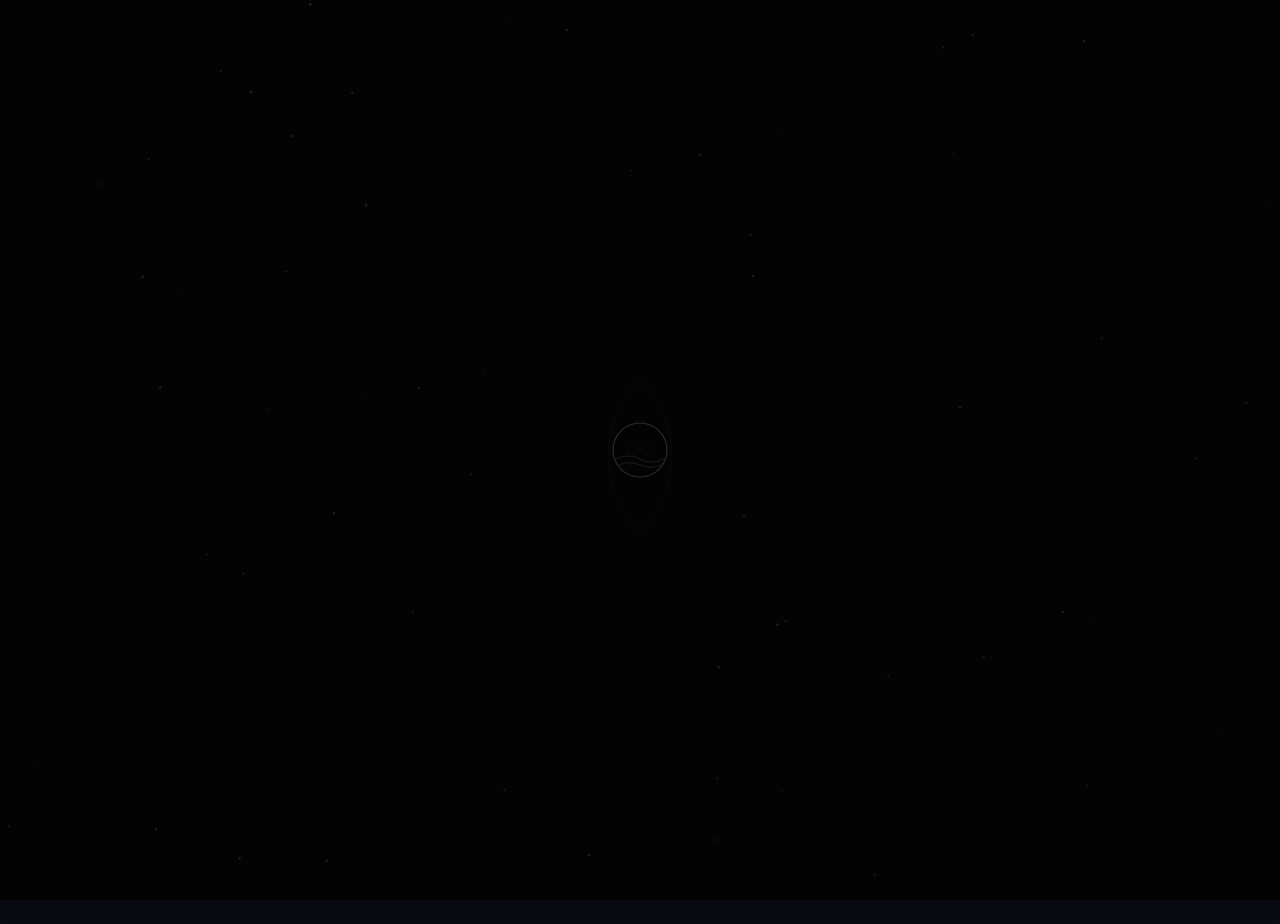
==== index.html @ b32dfd95 "Update index.html" ====
<!DOCTYPE html>
<html lang="es">
<head>
  <meta charset="UTF-8">
  <meta name="viewport" content="width=device-width, initial-scale=1.0">
  <title>Manolito Infinito — Motor Industrial Térmico-Cuántico</title>
  <link rel="stylesheet" href="styles.css">
  <style>
    :root {
      --paleta-dorado: #C5A059;
      --paleta-teal: #007A87;
      --paleta-granate: #7A0016;
      --paleta-fondo: #030303;
    }

    #intro-overlay {
      position: fixed; inset: 0; z-index: 1000;
      background: var(--paleta-fondo);
      transition: opacity 0.8s ease;
      display: flex; align-items: center; justify-content: center;
      overflow: hidden; /* Evita scrolls accidentales por elementos flotantes */
    }
    #intro-overlay.oculto { opacity: 0; pointer-events: none; }
    
    #aether-field, #waves-canvas { 
      position: absolute; top: 0; left: 0; 
      width: 100%; height: 100%; 
    }
    #aether-field { z-index: 1; }
    #waves-canvas { z-index: 15; pointer-events: none; }

    #intro-logo {
      position: absolute;
      width: 120px; height: 180px;
      left: 50%; top: 50%;
      transform: translate(-50%, -50%) rotate(0deg);
      z-index: 20;
      cursor: grab; user-select: none;
      filter: grayscale(1) brightness(0.25);
      transition: filter 0.8s ease;
    }
    #intro-logo:active { cursor: grabbing; }
    #intro-logo:hover { filter: grayscale(0) brightness(1.2); }
    #intro-logo svg {
      width: 100%; height: 100%; display: block;
    }

    #lens {
      position: absolute; pointer-events: none;
      width: 30px; height: 30px;
      border: 1px solid var(--paleta-dorado);
      border-radius: 50%;
      background: radial-gradient(circle, rgba(197,160,89,0.4) 0%, transparent 80%);
      box-shadow: 0 0 10px var(--paleta-dorado);
      z-index: 30; mix-blend-mode: screen; overflow: hidden;
      left: -50px; top: -50px; /* Fuera de la vista inicial */
      opacity: 0;
      transition: opacity 0.2s ease;
    }
    #lens::before {
      content: ''; position: absolute; inset: -50%; width: 200%; height: 200%;
      background-image:
        radial-gradient(rgba(255,255,255,0.6) 1px, transparent 0),
        radial-gradient(var(--paleta-dorado) 1px, transparent 0);
      background-size: 3px 3px, 6px 6px;
      animation: quantum-flicker 0.07s infinite steps(2);
      opacity: 0.9;
    }
    @keyframes quantum-flicker {
      0% { transform: translate(0,0); } 50% { transform: translate(-1px, 1px); } 100% { transform: translate(1px, -1px); }
    }

    .site-header {
      display: flex; align-items: center; justify-content: space-between;
      flex-wrap: wrap; padding: 15px 20px;
      border-bottom: 1px solid var(--paleta-dorado);
      margin-bottom: 20px; background: rgba(3,3,3,0.8);
    }
    .header-left { display: flex; align-items: center; gap: 12px; }
    #logo-header { width: 36px; height: auto; filter: grayscale(1) brightness(0.2); transition: filter 0.8s; }
    #logo-header:hover { filter: grayscale(0) brightness(1); }
    .site-title { font-family: var(--font-mono); font-size: 1.3rem; color: var(--paleta-dorado); letter-spacing: 0.5px; }
    .site-nav a { color: var(--paleta-dorado); text-decoration: none; margin-left: 20px; font-family: var(--font-mono); font-size: 0.85rem; }
    .site-nav a:hover { opacity: 0.7; }
    .modo-toggle {
      background: none; border: 1px solid var(--paleta-dorado); color: var(--paleta-dorado);
      padding: 5px 12px; font-family: var(--font-mono); font-size: 0.8rem; cursor: pointer; border-radius: 3px;
    }
    .modo-toggle:hover { background: var(--paleta-dorado); color: #000; }
    .seccion { display: none; }
    .seccion.activa { display: block; }
    .modo-ciudadano .texto-cientifico { display: none; }
    .modo-cientifico .texto-ciudadano { display: none; }
    .info-toggle {
      color: var(--paleta-dorado); text-decoration: underline; cursor: pointer;
      background: none; border: none; font-size: 0.95rem; margin-top: 15px; display: inline-block;
    }
  </style>
</head>
<body class="modo-ciudadano">

<!-- INTRO -->
<div id="intro-overlay">
  <canvas id="aether-field"></canvas>
  <canvas id="waves-canvas"></canvas>
  <div id="lens"></div>
  <div id="intro-logo" title="Arrastra, gira con la rueda, doble clic para entrar">
    <svg viewBox="0 0 200 300">
      <circle cx="100" cy="150" r="45" stroke="var(--paleta-dorado)" stroke-width="2" fill="none" />
      <path d="M 60,165 Q 80,155 100,165 T 140,165 M 65,175 Q 82.5,167 100,175 T 135,175" fill="none" stroke="var(--paleta-teal)" stroke-width="2"/>
      <path d="M 100,150 C 75,125 75,175 100,150 C 125,125 125,175 100,150 Z" fill="none" stroke="var(--paleta-granate)" stroke-width="2"/>
      <path d="M 100,30 C 30,110 30,210 100,290 C 170,210 170,110 100,30 Z" fill="none" stroke="var(--paleta-granate)" stroke-width="2"/>
    </svg>
  </div>
</div>

<!-- CONTENIDO PRINCIPAL -->
<div class="blueprint-frame" style="padding-bottom: 40px;">
  <span class="corner-mark tl"></span>
  <span class="corner-mark tr"></span>
  <span class="corner-mark bl"></span>
  <span class="corner-mark br"></span>

  <header class="site-header">
    <div class="header-left">
      <div id="logo-header"><svg viewBox="0 0 200 300"><circle cx="100" cy="150" r="45" stroke="var(--paleta-dorado)" stroke-width="2" fill="none"/><path d="M 60,165 Q 80,155 100,165 T 140,165 M 65,175 Q 82.5,167 100,175 T 135,175" fill="none" stroke="var(--paleta-teal)" stroke-width="2"/><path d="M 100,150 C 75,125 75,175 100,150 C 125,125 125,175 100,150 Z" fill="none" stroke="var(--paleta-granate)" stroke-width="2"/><path d="M 100,30 C 30,110 30,210 100,290 C 170,210 170,110 100,30 Z" fill="none" stroke="var(--paleta-granate)" stroke-width="2"/></svg></div>
      <span class="site-title">Manolito Infinito</span>
    </div>
    <nav class="site-nav">
      <a href="#historia">Historia</a>
      <a href="#motor">Motor</a>
      <a href="#contacto">Contacto</a>
    </nav>
    <button class="modo-toggle" id="btn-modo">Modo científico</button>
  </header>

  <!-- SECCIÓN HISTORIA -->
  <section id="seccion-historia" class="seccion activa">
    <div class="panel about-panel">
      <div class="panel-label">Historia del proyecto</div>
      <div class="modo-texto texto-ciudadano">
        <p>Manolito Infinito nació de una observación simple: el asfalto sigue caliente después del atardecer. Nos preguntamos si, conociendo los materiales, podríamos predecir cuánto calor acumulan y cómo enfriar las ciudades.</p>
        <p>Une física térmica y computación cuántica para visualizar la estabilidad de una mezcla. Todo funciona en el navegador, sin instalar nada.</p>
        <button class="info-toggle" id="btn-historia-mas">Leer la historia completa</button>
        <div id="historia-completa" style="display:none; margin-top:15px;">
          <p>La idea nació una noche caminando sobre asfalto caliente. El color oscuro absorbe radiación y la libera lentamente, creando islas de calor. Con esta herramienta calculamos la conductividad ponderada, el presupuesto y lo traducimos a un circuito cuántico de 2 qubits.</p>
          <p>La versión web simula el circuito; la profesional (Python) se conecta a hardware real de IBM Quantum.</p>
        </div>
      </div>
      <div class="modo-texto texto-cientifico" style="display:none;">
        <p>Motor de cálculo termofísico con traducción a circuito cuántico. Aplica ley de Fourier, ponderación de conductividades y mapeo a puerta RY con entrelazamiento CNOT sobre 2 qubits.</p>
        <p>El detector de materiales usa espacio HSV con filtro de sobreexposición. Resultados deterministas; la detección visual es una estimación no certificada.</p>
      </div>
    </div>
  </section>

  <!-- SECCIÓN MOTOR -->
  <section id="seccion-motor" class="seccion">
    <div class="panel" style="margin-bottom:20px;">
      <div class="panel-label">Módulo de cálculo termofísico + circuito cuántico</div>
      <div class="modo-texto texto-ciudadano"><p>Elige materiales, ajusta porcentajes o sube una foto. Obtendrás calor transmitido, presupuesto y estabilidad cuántica.</p></div>
      <div class="modo-texto texto-cientifico" style="display:none;"><p>Configure área, materiales y condiciones. Se calculará conductividad ponderada, flujo térmico, presupuesto y estado cuántico de 2 qubits.</p></div>
    </div>
    <div class="grid-main" id="calculadora">
      <div>
        <div class="panel">
          <div class="panel-label">01 · Área y condiciones</div>
          <label class="field-label">Área (m²)</label><input type="number" id="input-area" value="100" min="1" step="1">
          <div style="height:10px"></div>
          <label class="field-label">Diferencia de temperatura ΔT (°C)</label><input type="number" id="input-tempdiff" value="20" min="0" step="1">
        </div>
        <div class="panel">
          <div class="panel-label">02 · Mezcla de materiales (manual)</div>
          <div id="material-selector"></div>
          <div class="mix-total" id="mix-total">Suma actual: 0% (debe ser 100%)</div>
          <div class="btn-row"><button class="btn" id="btn-autorrellenar">Repartir % iguales</button></div>
        </div>
        <div class="panel">
          <div class="panel-label">03 · Detección automática (imagen / vídeo)</div>
          <div class="dropzone" id="dropzone">Arrastra una foto o vídeo aquí, o haz clic para elegir archivo<input type="file" id="file-input" accept="image/*,video/*"></div>
          <div id="preview-container" style="margin-top:12px"></div>
          <div class="detected-tags" id="detected-tags"></div>
          <div class="btn-row"><label style="display:flex;align-items:center;gap:8px;font-size:13px;color:var(--text-mid);font-family:var(--font-mono)"><input type="checkbox" id="usar-deteccion" disabled>Usar materiales detectados en el cálculo</label></div>
        </div>
        <div class="btn-row"><button class="btn primary" id="btn-calcular">Calcular k_final · Budget · Quantum</button></div>
        <div class="panel" style="margin-top:20px"><div class="panel-label">Registro</div><div class="status-log" id="status-log"></div></div>
      </div>
      <div>
        <div class="panel" id="resultados-panel" style="display:none">
          <div class="panel-label">Resultado térmico</div>
          <div class="k-readout" id="k-readout">— <span class="unit">W/(m·K)</span></div>
          <div class="thermo-gauge"><div class="thermo-needle" id="thermo-needle" style="left:0%"></div></div>
          <div class="thermo-labels"><span>Frío / aislante</span><span>Alta conductividad</span></div>
          <div class="result-grid">
            <div class="result-card"><div class="rc-label">Budget total</div><div class="rc-value" id="result-budget">—</div></div>
            <div class="result-card"><div class="rc-label">Flujo térmico</div><div class="rc-value" id="result-flux">—</div></div>
            <div class="result-card"><div class="rc-label">Eficiencia</div><div class="rc-value" id="result-efficiency">—</div></div>
            <div class="result-card"><div class="rc-label">Theta (RY)</div><div class="rc-value" id="result-theta">—</div></div>
            <div class="result-card"><div class="rc-label">Estabilidad |00&gt;</div><div class="rc-value" id="result-estabilidad">—</div></div>
          </div>
          <div id="result-nivel" style="margin-top:10px;font-family:var(--font-mono);font-size:13px"></div>
          <div class="qcircuit"><div class="panel-label" style="margin-bottom:8px">Circuito: RY(θ) → CNOT → Medición</div><div class="qbars" id="qbars"></div></div>
          <div class="btn-row">
            <button class="btn" id="btn-export-json">Exportar JSON</button>
            <button class="btn" id="btn-export-csv">Exportar CSV</button>
            <button class="btn" id="btn-export-pdf">Exportar PDF</button>
          </div>
        </div>
        <div class="panel">
          <div class="panel-label">Manolito Infinito — consulta</div>
          <div class="chat-window" id="chat-window"><div class="chat-msg"><div class="who">Manolito</div><div>Pregúntame sobre conductividad, presupuesto o la parte cuántica. Entiendo español, inglés, francés, italiano, portugués y alemán.</div></div></div>
          <div class="chat-input-row"><input type="text" id="chat-input" placeholder="Escribe tu pregunta..."><button class="btn" id="chat-send">Enviar</button></div>
        </div>
      </div>
    </div>
  </section>

  <!-- SECCIÓN CONTACTO -->
  <section id="seccion-contacto" class="seccion">
    <div class="panel" style="text-align:center;">
      <div class="panel-label">Versión profesional y contacto</div>
      <p>Este proyecto también existe como motor Python con conexión a hardware cuántico real de IBM Quantum.</p>
      <p>Para colaborar o solicitar la versión de escritorio:</p>
      <p style="font-family:var(--font-mono); font-size:1.1rem;"><a href="mailto:sandro.a007@gmail.com">sandro.a007@gmail.com</a></p>
    </div>
  </section>

  <footer>
    <span style="opacity:0.6;">Manolito Infinito · Motor Industrial Térmico-Cuántico · 100% cliente, sin backend</span>
    &nbsp;·&nbsp; <a href="#" id="footer-privacidad">Privacidad y cookies</a>
    &nbsp;·&nbsp; <a href="mailto:sandro.a007@gmail.com">Contacto</a>
  </footer>
</div>

<script>
  // ===== PALETA ALEATORIA =====
  const paletas = [
    { dorado: '#C5A059', teal: '#007A87', granate: '#7A0016' },
    { dorado: '#B8860B', teal: '#2E8B57', granate: '#8B0000' },
    { dorado: '#DAA520', teal: '#008080', granate: '#800020' }
  ];
  const p = paletas[Math.floor(Math.random() * paletas.length)];
  document.documentElement.style.setProperty('--paleta-dorado', p.dorado);
  document.documentElement.style.setProperty('--paleta-teal', p.teal);
  document.documentElement.style.setProperty('--paleta-granate', p.granate);

  // ===== PARTÍCULAS DE FONDO =====
  const canvasFondo = document.getElementById('aether-field');
  const ctxFondo = canvasFondo.getContext('2d');
  let particles = [];
  function resizeFondo() { canvasFondo.width = window.innerWidth; canvasFondo.height = window.innerHeight; }
  resizeFondo(); window.addEventListener('resize', resizeFondo);
  for (let i = 0; i < 100; i++) particles.push({ x: Math.random()*canvasFondo.width, y: Math.random()*canvasFondo.height, size: Math.random()*1.5, speed: Math.random()*0.5 });
  function drawParticles() {
    ctxFondo.fillStyle = '#030303'; ctxFondo.fillRect(0,0,canvasFondo.width, canvasFondo.height);
    ctxFondo.fillStyle = 'rgba(255,255,255,0.1)';
    particles.forEach(p => {
      p.y -= p.speed; if (p.y < 0) p.y = canvasFondo.height;
      ctxFondo.beginPath(); ctxFondo.arc(p.x, p.y, p.size, 0, Math.PI*2); ctxFondo.fill();
    });
    requestAnimationFrame(drawParticles);
  }
  drawParticles();

  // ===== ONDAS (CANVAS FULLSCREEN AHORA) =====
  const logo = document.getElementById('intro-logo');
  const lens = document.getElementById('lens');
  const wavesCanvas = document.getElementById('waves-canvas');
  const ctxWaves = wavesCanvas.getContext('2d');

  function updateWavesSize() {
    // AHORA EL CANVAS MIDE TODA LA PANTALLA, NO SOLO 120X180
    wavesCanvas.width = window.innerWidth;
    wavesCanvas.height = window.innerHeight;
  }
  updateWavesSize();
  window.addEventListener('resize', updateWavesSize);

  const glyphs = [
    'ა','ბ','გ','დ','ე','ვ','ზ','თ','ი','კ','ლ','მ','ნ','ო','პ','ჟ','რ','ს','ტ','უ','ფ','ქ','ღ','ყ','შ','ჩ','ც','ძ','წ','ჭ','ხ','ჯ','ჰ',
    'α','β','γ','δ','ε','ζ','η','θ','ι','κ','λ','μ','ν','ξ','ο','π','ρ','σ','τ','υ','φ','χ','ψ','ω',
    '{','}','[',']','(',')','<','>','/','\\','|','&','!','?','#','@','*','+','-','=', '%', ';', ':', '"', "'"
  ];
  let waveParticles = [];
  let isEmitting = false;

  function createWaveParticle(x, y) {
    const glyph = glyphs[Math.floor(Math.random() * glyphs.length)];
    const angle = Math.random() * Math.PI * 2;
    const speed = 1 + Math.random() * 3.0; // Un poco más rápido para que se expanda bien
    return {
      x, y, glyph,
      size: 10 + Math.random() * 8,
      opacity: 0.9,
      life: 0.6 + Math.random() * 0.5,
      maxLife: 0.6 + Math.random() * 0.5,
      vx: Math.cos(angle) * speed,
      vy: Math.sin(angle) * speed,
      color: `hsl(${Math.random() * 40 + 30}, 70%, 70%)`
    };
  }

  // Ahora recibe coordenadas de pantalla (clientX, clientY)
  function emitWaves(x, y) {
    for (let i = 0; i < 8; i++) waveParticles.push(createWaveParticle(x, y));
  }

  function animateWaves() {
    ctxWaves.clearRect(0, 0, wavesCanvas.width, wavesCanvas.height);
    waveParticles = waveParticles.filter(p => p.life > 0);
    for (let p of waveParticles) {
      p.x += p.vx; p.y += p.vy;
      p.life -= 0.016;
      const alpha = p.opacity * (p.life / p.maxLife);
      ctxWaves.font = `${p.size}px serif`;
      ctxWaves.fillStyle = p.color.replace(')', `, ${alpha})`).replace('hsl', 'hsla');
      ctxWaves.fillText(p.glyph, p.x, p.y);
    }
    requestAnimationFrame(animateWaves);
  }
  animateWaves();

  function updateLens(clientX, clientY) {
    const rect = logo.getBoundingClientRect();
    
    // Mostramos la lupa solo si estamos sobre el logo, pero no encerramos la matemática
    if (clientX < rect.left || clientX > rect.right || clientY < rect.top || clientY > rect.bottom) {
      if(!dragging) lens.style.opacity = '0';
    } else {
      lens.style.opacity = '1';
    }

    // La lupa ahora sigue libremente al ratón por toda la pantalla sin Math.min limitándola
    lens.style.left = (clientX - 15) + 'px';
    lens.style.top = (clientY - 15) + 'px';
  }

  // Evento global
  window.addEventListener('mousemove', (e) => {
    updateLens(e.clientX, e.clientY);
    if (isEmitting && waveParticles.length < 150) {
      const rect = logo.getBoundingClientRect();
      // Emitir ondas solo si el ratón está cerca del logo durante el drag
      if (e.clientX >= rect.left && e.clientX <= rect.right && e.clientY >= rect.top && e.clientY <= rect.bottom) {
        emitWaves(e.clientX, e.clientY);
      }
    }
  });

  // ===== ARRASTRE DEL LOGO =====
  let dragging = false, startX, startY, startLeft, startTop, rotation = 0;
  let velocityX = 0, velocityY = 0;
  const overlay = document.getElementById('intro-overlay');

  logo.addEventListener('mousedown', (e) => {
    e.preventDefault();
    dragging = true;
    isEmitting = true;
    startX = e.clientX; startY = e.clientY;
    
    const rect = logo.getBoundingClientRect();
    startLeft = rect.left; 
    startTop = rect.top;
    
    logo.style.transition = 'none';
    logo.style.left = startLeft + 'px';
    logo.style.top = startTop + 'px';
    logo.style.transform = `rotate(${rotation}deg)`; 
    
    velocityX = 0; velocityY = 0;
    emitWaves(e.clientX, e.clientY);
  });

  window.addEventListener('mousemove', (e) => {
    if (!dragging) return;
    const dx = e.clientX - startX;
    const dy = e.clientY - startY;
    logo.style.left = (startLeft + dx) + 'px';
    logo.style.top = (startTop + dy) + 'px';
    logo.style.transform = `rotate(${rotation}deg)`;
    velocityX = dx * 0.15;
    velocityY = dy * 0.15;
    startX = e.clientX; startY = e.clientY;
    startLeft = parseFloat(logo.style.left);
    startTop = parseFloat(logo.style.top);
  });

  window.addEventListener('mouseup', () => {
    if (!dragging) return;
    dragging = false;
    isEmitting = false;
    function applyInertia() {
      if (Math.abs(velocityX) < 0.01 && Math.abs(velocityY) < 0.01) {
        logo.style.transition = 'left 0.6s cubic-bezier(0.25,0.8,0.25,1.2), top 0.6s cubic-bezier(0.25,0.8,0.25,1.2), transform 0.6s ease';
        logo.style.left = '50%';
        logo.style.top = '50%';
        logo.style.transform = `translate(-50%, -50%) rotate(${rotation}deg)`;
        setTimeout(() => logo.style.transition = 'filter 0.8s ease', 600);
        return;
      }
      logo.style.left = (parseFloat(logo.style.left) + velocityX) + 'px';
      logo.style.top = (parseFloat(logo.style.top) + velocityY) + 'px';
      logo.style.transform = `rotate(${rotation}deg)`;
      velocityX *= 0.92;
      velocityY *= 0.92;
      requestAnimationFrame(applyInertia);
    }
    applyInertia();
  });

  logo.addEventListener('click', (e) => {
    for (let i = 0; i < 12; i++) waveParticles.push(createWaveParticle(e.clientX, e.clientY));
  });

  logo.addEventListener('wheel', (e) => {
    e.preventDefault();
    rotation += e.deltaY > 0 ? 15 : -15;
    if (!dragging) {
      logo.style.transition = 'transform 0.2s ease';
      logo.style.transform = `translate(-50%, -50%) rotate(${rotation}deg)`;
      setTimeout(() => logo.style.transition = 'filter 0.8s ease', 200);
    } else {
      logo.style.transform = `rotate(${rotation}deg)`;
    }
  });

  function hideIntro() {
    overlay.classList.add('oculto');
    setTimeout(() => overlay.style.display = 'none', 800);
  }
  overlay.addEventListener('click', (e) => {
    if (e.target === overlay || e.target === canvasFondo || e.target === wavesCanvas) hideIntro();
  });
  logo.addEventListener('dblclick', (e) => {
    e.stopPropagation();
    hideIntro();
  });

  // ===== INTERFAZ RESTANTE =====
  function mostrarSeccion(id) {
    document.querySelectorAll('.seccion').forEach(s => s.classList.remove('activa'));
    document.getElementById(id).classList.add('activa');
  }
  document.querySelectorAll('.site-nav a').forEach(a => {
    a.addEventListener('click', e => {
      e.preventDefault();
      mostrarSeccion('seccion-' + a.getAttribute('href').substring(1));
    });
  });

  const btnModo = document.getElementById('btn-modo');
  btnModo.addEventListener('click', () => {
    document.body.classList.toggle('modo-cientifico');
    document.body.classList.toggle('modo-ciudadano');
    btnModo.textContent = document.body.classList.contains('modo-cientifico') ? 'Modo ciudadano' : 'Modo científico';
  });

  document.getElementById('btn-historia-mas').addEventListener('click', function() {
    const c = document.getElementById('historia-completa');
    if (c.style.display === 'none' || !c.style.display) {
      c.style.display = 'block';
      this.textContent = 'Ocultar historia completa';
    } else {
      c.style.display = 'none';
      this.textContent = 'Leer la historia completa';
    }
  });
</script>

<script src="js/constants.js"></script>
<script src="js/thermal.js"></script>
<script src="js/detector.js"></script>
<script src="js/quantum.js"></script>
<script src="js/manolito.js"></script>
<script src="js/export.js"></script>
<script src="js/privacy.js"></script>
<script src="js/app.js"></script>
</body>
</html>
---- styles.css ----
/* =============================================================================
   MANOLITO INFINITO — IDENTIDAD VISUAL
   Concepto: plano de ingenieria / laboratorio de termodinamica industrial.
   Espectro termico (azul frio -> rojo incandescente) en vez de synthwave,
   para diferenciarse del resto de proyectos de Sandro.
   ============================================================================= */

:root {
  --bg-void:      #080B10;
  --bg-panel:     #0F1520;
  --bg-panel-2:   #141C2A;
  --grid-line:    #1C2836;
  --cold:         #3FA9E8;
  --cold-dim:     #2A6D96;
  --hot:          #FF5A2E;
  --hot-2:        #FFB000;
  --text-main:    #E9EEF6;
  --text-dim:     #6E7A8E;
  --text-mid:     #9AA6BA;
  --ok:           #4ADE80;
  --warn:         #FFB000;
  --danger:       #F87171;
  --font-display: 'Arial Narrow', 'Impact', 'Franklin Gothic Bold', sans-serif;
  --font-mono:    'JetBrains Mono', 'SF Mono', 'Consolas', 'Menlo', monospace;
  --font-ui:      -apple-system, 'Segoe UI', 'Helvetica Neue', Arial, sans-serif;
}

* { box-sizing: border-box; }

html, body {
  margin: 0;
  padding: 0;
  background: var(--bg-void);
  color: var(--text-main);
  font-family: var(--font-ui);
  min-height: 100vh;
}

body {
  background-image:
    linear-gradient(var(--grid-line) 1px, transparent 1px),
    linear-gradient(90deg, var(--grid-line) 1px, transparent 1px);
  background-size: 32px 32px;
  background-attachment: fixed;
}

::selection { background: var(--hot); color: #000; }

/* ---------- Cabecera de plano tecnico ---------- */
.blueprint-frame {
  position: relative;
  max-width: 1180px;
  margin: 24px auto;
  padding: 0 20px 60px;
}

.corner-mark {
  position: absolute;
  width: 22px;
  height: 22px;
  border: 2px solid var(--cold-dim);
  opacity: .6;
}
.corner-mark.tl { top: 0; left: 0; border-right: none; border-bottom: none; }
.corner-mark.tr { top: 0; right: 0; border-left: none; border-bottom: none; }
.corner-mark.bl { bottom: 0; left: 0; border-right: none; border-top: none; }
.corner-mark.br { bottom: 0; right: 0; border-left: none; border-top: none; }

header.hero {
  padding: 40px 0 32px;
  border-bottom: 1px solid var(--grid-line);
  margin-bottom: 32px;
  position: relative;
}

.hero-eyebrow {
  font-family: var(--font-mono);
  font-size: 12px;
  letter-spacing: .18em;
  color: var(--cold);
  text-transform: uppercase;
  margin-bottom: 10px;
}

.hero-title {
  font-family: var(--font-display);
  font-weight: 600;
  font-size: clamp(42px, 8vw, 84px);
  line-height: .92;
  margin: 0;
  letter-spacing: .01em;
  background: linear-gradient(100deg, var(--cold) 0%, var(--text-main) 45%, var(--hot-2) 75%, var(--hot) 100%);
  -webkit-background-clip: text;
  background-clip: text;
  color: transparent;
  text-transform: uppercase;
}

.hero-sub {
  font-family: var(--font-ui);
  color: var(--text-mid);
  max-width: 640px;
  margin-top: 14px;
  font-size: 15px;
  line-height: 1.55;
}

/* ---------- Navegacion por secciones ---------- */
.section-nav {
  display: flex;
  flex-wrap: wrap;
  gap: 10px 18px;
  margin-top: 22px;
}
.section-nav a {
  font-family: var(--font-mono);
  font-size: 11.5px;
  letter-spacing: .05em;
  text-transform: uppercase;
  color: var(--text-mid);
  text-decoration: none;
  padding-bottom: 3px;
  border-bottom: 1px solid transparent;
  transition: color .15s, border-color .15s;
}
.section-nav a:hover { color: var(--cold); border-color: var(--cold); }

/* ---------- Seccion "Sobre el proyecto" ---------- */
.about-panel { scroll-margin-top: 20px; }
.about-title {
  font-family: var(--font-display);
  font-size: 26px;
  color: var(--text-main);
  margin: 4px 0 16px;
  text-transform: uppercase;
}
.about-sub {
  font-family: var(--font-mono);
  font-size: 14px;
  color: var(--cold);
  text-transform: uppercase;
  letter-spacing: .03em;
  margin: 26px 0 10px;
  scroll-margin-top: 20px;
}
.about-text {
  font-size: 14.5px;
  line-height: 1.7;
  color: var(--text-mid);
  max-width: 820px;
}
.about-text strong { color: var(--text-main); }
.about-text em { color: var(--hot-2); font-style: normal; }
.about-text a { color: var(--cold); }
.about-list {
  color: var(--text-mid);
  font-size: 14.5px;
  line-height: 1.7;
  max-width: 820px;
  padding-left: 20px;
  margin: 10px 0;
}
.about-list strong { color: var(--text-main); }

/* ---------- Layout de paneles ---------- */
.grid-main {
  display: grid;
  grid-template-columns: 1.3fr 1fr;
  gap: 20px;
}
@media (max-width: 880px) {
  .grid-main { grid-template-columns: 1fr; }
}

.panel {
  background: var(--bg-panel);
  border: 1px solid var(--grid-line);
  border-radius: 4px;
  padding: 22px;
  position: relative;
  margin-bottom: 20px;
}

.panel-label {
  font-family: var(--font-mono);
  font-size: 11px;
  letter-spacing: .12em;
  text-transform: uppercase;
  color: var(--text-dim);
  margin-bottom: 14px;
  display: flex;
  align-items: center;
  gap: 8px;
}
.panel-label::before {
  content: '';
  width: 6px; height: 6px;
  background: var(--cold);
  display: inline-block;
}

/* ---------- Controles ---------- */
label.field-label {
  display: block;
  font-size: 12.5px;
  color: var(--text-mid);
  margin-bottom: 6px;
  font-family: var(--font-mono);
}

input[type="number"], input[type="text"] {
  width: 100%;
  background: var(--bg-panel-2);
  border: 1px solid var(--grid-line);
  color: var(--text-main);
  padding: 10px 12px;
  border-radius: 3px;
  font-family: var(--font-mono);
  font-size: 14px;
}
input[type="number"]:focus, input[type="text"]:focus {
  outline: none;
  border-color: var(--cold);
}

.material-category {
  margin-bottom: 6px;
}
.material-category summary {
  cursor: pointer;
  font-family: var(--font-mono);
  font-size: 12px;
  color: var(--cold);
  padding: 8px 0;
  letter-spacing: .04em;
  text-transform: uppercase;
}
.material-row {
  display: grid;
  grid-template-columns: auto 1fr 70px;
  align-items: center;
  gap: 10px;
  padding: 6px 4px;
  border-bottom: 1px dashed var(--grid-line);
}
.material-row:last-child { border-bottom: none; }
.material-row .mname {
  font-size: 13px;
  color: var(--text-main);
}
.material-row .mk {
  font-size: 10.5px;
  color: var(--text-dim);
  font-family: var(--font-mono);
}
.material-row input[type="range"] { width: 100%; accent-color: var(--hot); }
.material-row input[type="number"] { padding: 4px 6px; font-size: 12px; }

input[type="checkbox"] { accent-color: var(--cold); width: 16px; height: 16px; }

.mix-total {
  font-family: var(--font-mono);
  font-size: 13px;
  padding: 10px 0;
  color: var(--text-mid);
  border-top: 1px solid var(--grid-line);
  margin-top: 8px;
}
.mix-total.ok { color: var(--ok); }
.mix-total.bad { color: var(--danger); }

.btn {
  font-family: var(--font-mono);
  font-size: 13px;
  letter-spacing: .05em;
  text-transform: uppercase;
  padding: 13px 20px;
  border-radius: 3px;
  border: 1px solid var(--grid-line);
  background: var(--bg-panel-2);
  color: var(--text-main);
  cursor: pointer;
  transition: all .15s ease;
}
.btn:hover { border-color: var(--cold); color: var(--cold); }
.btn.primary {
  background: linear-gradient(100deg, var(--cold-dim), var(--hot));
  color: #05070B;
  font-weight: 700;
  border: none;
}
.btn.primary:hover { filter: brightness(1.1); color: #05070B; }
.btn:disabled { opacity: .5; cursor: not-allowed; }
.btn-row { display: flex; gap: 10px; flex-wrap: wrap; margin-top: 14px; }

.dropzone {
  border: 1.5px dashed var(--grid-line);
  border-radius: 4px;
  padding: 26px;
  text-align: center;
  color: var(--text-dim);
  font-size: 13px;
  cursor: pointer;
  transition: border-color .15s;
}
.dropzone:hover, .dropzone.dragover { border-color: var(--cold); color: var(--cold); }
.dropzone input { display: none; }

/* ---------- Termometro / signature element ---------- */
.thermo-gauge {
  position: relative;
  height: 46px;
  border-radius: 23px;
  background: linear-gradient(90deg, var(--cold-dim) 0%, var(--cold) 20%, #8892B0 50%, var(--hot-2) 75%, var(--hot) 100%);
  margin: 18px 0 10px;
  overflow: visible;
}
.thermo-needle {
  position: absolute;
  top: -8px;
  width: 4px;
  height: 62px;
  background: var(--text-main);
  box-shadow: 0 0 10px rgba(255,255,255,.6);
  transform: translateX(-2px);
  transition: left .5s cubic-bezier(.2,.8,.2,1);
}
.thermo-labels {
  display: flex;
  justify-content: space-between;
  font-family: var(--font-mono);
  font-size: 10.5px;
  color: var(--text-dim);
}

.k-readout {
  font-family: var(--font-display);
  font-size: 46px;
  line-height: 1;
  margin: 6px 0 2px;
}
.k-readout .unit { font-family: var(--font-mono); font-size: 16px; color: var(--text-dim); margin-left: 8px; }

.result-grid {
  display: grid;
  grid-template-columns: repeat(auto-fit, minmax(140px, 1fr));
  gap: 14px;
  margin-top: 14px;
}
.result-card {
  background: var(--bg-panel-2);
  border: 1px solid var(--grid-line);
  border-radius: 3px;
  padding: 14px;
}
.result-card .rc-label {
  font-family: var(--font-mono);
  font-size: 10.5px;
  color: var(--text-dim);
  text-transform: uppercase;
  letter-spacing: .06em;
}
.result-card .rc-value {
  font-family: var(--font-mono);
  font-size: 20px;
  color: var(--text-main);
  margin-top: 4px;
}

/* ---------- Circuito cuantico ---------- */
.qcircuit {
  background: var(--bg-panel-2);
  border: 1px solid var(--grid-line);
  border-radius: 3px;
  padding: 16px;
  margin-top: 10px;
}
.qcircuit svg { width: 100%; height: auto; display: block; }

.qbars { display: flex; gap: 10px; align-items: flex-end; height: 100px; margin-top: 12px; }
.qbar-col { flex: 1; text-align: center; }
.qbar { background: var(--cold-dim); border-radius: 2px 2px 0 0; transition: height .4s ease; }
.qbar.state00 { background: var(--hot); }
.qbar-label { font-family: var(--font-mono); font-size: 11px; color: var(--text-dim); margin-top: 4px; }

/* ---------- Chat Manolito ---------- */
.chat-window {
  height: 230px;
  overflow-y: auto;
  background: var(--bg-panel-2);
  border: 1px solid var(--grid-line);
  border-radius: 3px;
  padding: 12px;
  font-family: var(--font-ui);
  font-size: 13.5px;
  line-height: 1.5;
}
.chat-msg { margin-bottom: 10px; }
.chat-msg .who { font-family: var(--font-mono); font-size: 10.5px; letter-spacing: .05em; color: var(--cold); text-transform: uppercase; }
.chat-msg.user .who { color: var(--hot-2); }
.chat-input-row { display: flex; gap: 8px; margin-top: 10px; }
.chat-input-row input { flex: 1; }

.status-log {
  font-family: var(--font-mono);
  font-size: 11.5px;
  color: var(--text-dim);
  max-height: 90px;
  overflow-y: auto;
  margin-top: 10px;
  padding-top: 10px;
  border-top: 1px dashed var(--grid-line);
}
.status-log div { margin-bottom: 3px; }
.status-log .ok { color: var(--ok); }
.status-log .warn { color: var(--warn); }

.detected-tags { display: flex; flex-wrap: wrap; gap: 6px; margin-top: 10px; }
.tag {
  font-family: var(--font-mono);
  font-size: 11px;
  padding: 4px 9px;
  border-radius: 12px;
  border: 1px solid var(--cold-dim);
  color: var(--cold);
}

footer {
  text-align: center;
  color: var(--text-dim);
  font-family: var(--font-mono);
  font-size: 11px;
  margin-top: 40px;
  letter-spacing: .04em;
}

footer a { color: var(--cold); text-decoration: none; }
footer a:hover { text-decoration: underline; }

/* ---------- Banner de cookies ---------- */
.cookie-banner {
  display: none;
  position: fixed;
  bottom: 0; left: 0; right: 0;
  z-index: 200;
  background: var(--bg-panel-2);
  border-top: 1px solid var(--grid-line);
  padding: 16px 20px;
  gap: 16px;
  align-items: center;
  justify-content: space-between;
  flex-wrap: wrap;
  box-shadow: 0 -6px 24px rgba(0,0,0,.4);
}
.cookie-text {
  font-size: 12.5px;
  color: var(--text-mid);
  max-width: 780px;
  line-height: 1.5;
}
.cookie-text a { color: var(--cold); text-decoration: underline; cursor: pointer; }
.cookie-actions { flex-shrink: 0; }

/* ---------- Modal de privacidad / aviso legal ---------- */
.legal-modal-overlay {
  display: none;
  position: fixed;
  inset: 0;
  background: rgba(3,5,9,.8);
  z-index: 300;
  align-items: center;
  justify-content: center;
  padding: 20px;
}
.legal-modal-overlay.open { display: flex; }
.legal-modal {
  background: var(--bg-panel);
  border: 1px solid var(--grid-line);
  border-radius: 6px;
  max-width: 640px;
  width: 100%;
  max-height: 84vh;
  overflow-y: auto;
  padding: 32px;
  position: relative;
}
.legal-modal h2 {
  font-family: var(--font-display);
  color: var(--text-main);
  margin-top: 0;
  text-transform: uppercase;
}
.legal-modal h3 {
  font-family: var(--font-mono);
  font-size: 13px;
  color: var(--cold);
  margin-top: 22px;
  margin-bottom: 6px;
  text-transform: uppercase;
  letter-spacing: .04em;
}
.legal-modal p {
  font-size: 13.5px;
  color: var(--text-mid);
  line-height: 1.6;
}
.legal-modal code {
  background: var(--bg-panel-2);
  padding: 1px 6px;
  border-radius: 3px;
  font-family: var(--font-mono);
  font-size: 12px;
}
.legal-modal a { color: var(--cold); }
.legal-modal-close {
  position: absolute;
  top: 16px; right: 16px;
  background: none;
  border: none;
  color: var(--text-dim);
  font-size: 26px;
  line-height: 1;
  cursor: pointer;
}
.legal-modal-close:hover { color: var(--hot); }
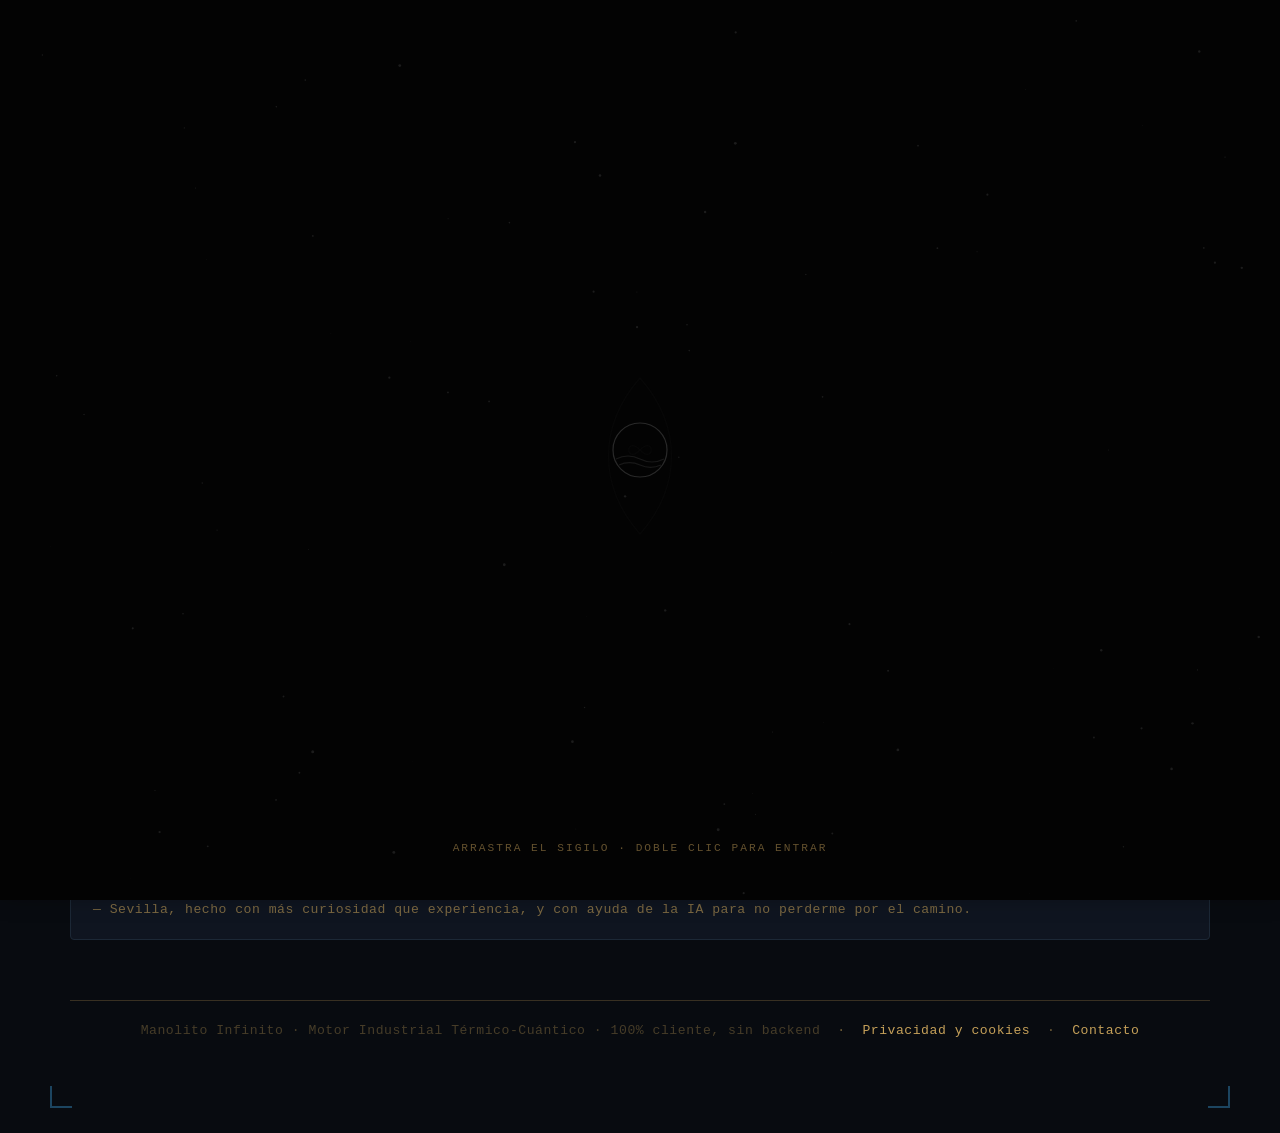
==== commit 7331e030: "Update index.html" ====
--- a/index.html
+++ b/index.html
@@ -11,6 +11,7 @@
       --paleta-teal: #007A87;
       --paleta-granate: #7A0016;
       --paleta-fondo: #030303;
+      --paleta-panel: #0b0b0b;
     }
 
     #intro-overlay {
@@ -18,32 +19,43 @@
       background: var(--paleta-fondo);
       transition: opacity 0.8s ease;
       display: flex; align-items: center; justify-content: center;
-      overflow: hidden; /* Evita scrolls accidentales por elementos flotantes */
+      overflow: hidden;
     }
     #intro-overlay.oculto { opacity: 0; pointer-events: none; }
-    
-    #aether-field, #waves-canvas { 
-      position: absolute; top: 0; left: 0; 
-      width: 100%; height: 100%; 
+
+    #aether-field, #waves-canvas {
+      position: absolute; top: 0; left: 0;
+      width: 100%; height: 100%;
     }
     #aether-field { z-index: 1; }
     #waves-canvas { z-index: 15; pointer-events: none; }
 
+    #intro-logo-wrap {
+      position: absolute; left: 50%; top: 50%; z-index: 20;
+      width: 120px; height: 180px;
+      transform: translate(-50%, -50%);
+      transition: transform 0.6s cubic-bezier(0.22, 1, 0.36, 1);
+      will-change: transform;
+    }
+    #intro-logo-wrap.arrastrando { transition: none; }
     #intro-logo {
-      position: absolute;
-      width: 120px; height: 180px;
-      left: 50%; top: 50%;
-      transform: translate(-50%, -50%) rotate(0deg);
-      z-index: 20;
-      cursor: grab; user-select: none;
+      width: 100%; height: 100%;
+      cursor: grab; user-select: none; touch-action: none;
       filter: grayscale(1) brightness(0.25);
       transition: filter 0.8s ease;
     }
     #intro-logo:active { cursor: grabbing; }
     #intro-logo:hover { filter: grayscale(0) brightness(1.2); }
-    #intro-logo svg {
-      width: 100%; height: 100%; display: block;
-    }
+    #intro-logo svg { width: 100%; height: 100%; display: block; overflow: visible; }
+
+    #intro-hint {
+      position: absolute; bottom: 46px; left: 50%; transform: translateX(-50%);
+      z-index: 20; font-family: var(--font-mono, monospace);
+      font-size: 0.7rem; letter-spacing: 2px; text-transform: uppercase;
+      color: rgba(197,160,89,0.5); pointer-events: none;
+      animation: hintPulse 2.6s ease-in-out infinite;
+    }
+    @keyframes hintPulse { 0%,100%{opacity:.35} 50%{opacity:.8} }
 
     #lens {
       position: absolute; pointer-events: none;
@@ -53,7 +65,7 @@
       background: radial-gradient(circle, rgba(197,160,89,0.4) 0%, transparent 80%);
       box-shadow: 0 0 10px var(--paleta-dorado);
       z-index: 30; mix-blend-mode: screen; overflow: hidden;
-      left: -50px; top: -50px; /* Fuera de la vista inicial */
+      left: -50px; top: -50px;
       opacity: 0;
       transition: opacity 0.2s ease;
     }
@@ -95,26 +107,84 @@
       color: var(--paleta-dorado); text-decoration: underline; cursor: pointer;
       background: none; border: none; font-size: 0.95rem; margin-top: 15px; display: inline-block;
     }
+
+    .historia-texto p { line-height: 1.85; margin-bottom: 16px; font-size: 0.98rem; }
+    .historia-texto p.destacado {
+      border-left: 2px solid var(--paleta-dorado);
+      padding-left: 16px; font-style: italic; color: rgba(197,160,89,0.9);
+      margin: 22px 0;
+    }
+    .firma-proyecto {
+      margin-top: 24px; padding-top: 16px; border-top: 1px solid rgba(197,160,89,0.25);
+      font-family: var(--font-mono); font-size: 0.82rem; color: rgba(197,160,89,0.6);
+      letter-spacing: 0.5px;
+    }
+
+    #material-selector {
+      display: grid;
+      grid-template-columns: repeat(auto-fit, minmax(150px, 1fr));
+      gap: 12px;
+      margin-top: 4px;
+    }
+    .material-card {
+      border: 1px solid rgba(197,160,89,0.22);
+      background: var(--paleta-panel);
+      border-radius: 6px;
+      padding: 14px 12px 12px;
+      display: flex; flex-direction: column; align-items: center; gap: 8px;
+      transition: border-color .2s ease, background .2s ease;
+    }
+    .material-card:hover { border-color: var(--paleta-dorado); background: rgba(197,160,89,0.04); }
+    .material-icon { width: 34px; height: 34px; color: var(--paleta-dorado); opacity: .9; }
+    .material-icon svg { width: 100%; height: 100%; display: block; }
+    .material-nombre {
+      font-family: var(--font-mono); font-size: 0.78rem; letter-spacing: 0.5px;
+      color: #e8e2d4; text-align: center; text-transform: uppercase;
+    }
+    .material-slider-row {
+      width: 100%; display: flex; align-items: center; gap: 8px; margin-top: 2px;
+    }
+    .material-slider-row input[type="range"] {
+      flex: 1; accent-color: var(--paleta-dorado); height: 3px;
+    }
+    .material-pct {
+      width: 42px; text-align: right; font-family: var(--font-mono);
+      font-size: 0.78rem; color: var(--paleta-dorado);
+    }
+    .mix-total {
+      margin-top: 14px; font-family: var(--font-mono); font-size: 0.82rem;
+      color: rgba(197,160,89,0.75); text-align: right;
+    }
+    .mix-total.ok { color: #6fd48a; }
+
+    footer {
+      margin-top: 60px; padding: 22px 20px 30px;
+      border-top: 1px solid rgba(197,160,89,0.25);
+      text-align: center; font-size: 0.82rem; color: rgba(197,160,89,0.55);
+    }
+    footer a { color: var(--paleta-dorado); text-decoration: none; }
+    footer a:hover { text-decoration: underline; }
   </style>
 </head>
 <body class="modo-ciudadano">
 
-<!-- INTRO -->
 <div id="intro-overlay">
   <canvas id="aether-field"></canvas>
   <canvas id="waves-canvas"></canvas>
   <div id="lens"></div>
-  <div id="intro-logo" title="Arrastra, gira con la rueda, doble clic para entrar">
-    <svg viewBox="0 0 200 300">
-      <circle cx="100" cy="150" r="45" stroke="var(--paleta-dorado)" stroke-width="2" fill="none" />
-      <path d="M 60,165 Q 80,155 100,165 T 140,165 M 65,175 Q 82.5,167 100,175 T 135,175" fill="none" stroke="var(--paleta-teal)" stroke-width="2"/>
-      <path d="M 100,150 C 75,125 75,175 100,150 C 125,125 125,175 100,150 Z" fill="none" stroke="var(--paleta-granate)" stroke-width="2"/>
-      <path d="M 100,30 C 30,110 30,210 100,290 C 170,210 170,110 100,30 Z" fill="none" stroke="var(--paleta-granate)" stroke-width="2"/>
-    </svg>
+  <div id="intro-logo-wrap">
+    <div id="intro-logo" title="Arrastra para moverlo, rueda para girarlo, doble clic para entrar">
+      <svg viewBox="0 0 200 300">
+        <circle cx="100" cy="150" r="45" stroke="var(--paleta-dorado)" stroke-width="2" fill="none" />
+        <path d="M 60,165 Q 80,155 100,165 T 140,165 M 65,175 Q 82.5,167 100,175 T 135,175" fill="none" stroke="var(--paleta-teal)" stroke-width="2"/>
+        <path d="M 100,150 C 75,125 75,175 100,150 C 125,125 125,175 100,150 Z" fill="none" stroke="var(--paleta-granate)" stroke-width="2"/>
+        <path d="M 100,30 C 30,110 30,210 100,290 C 170,210 170,110 100,30 Z" fill="none" stroke="var(--paleta-granate)" stroke-width="2"/>
+      </svg>
+    </div>
   </div>
+  <div id="intro-hint">arrastra el sigilo · doble clic para entrar</div>
 </div>
 
-<!-- CONTENIDO PRINCIPAL -->
 <div class="blueprint-frame" style="padding-bottom: 40px;">
   <span class="corner-mark tl"></span>
   <span class="corner-mark tr"></span>
@@ -134,32 +204,88 @@
     <button class="modo-toggle" id="btn-modo">Modo científico</button>
   </header>
 
-  <!-- SECCIÓN HISTORIA -->
   <section id="seccion-historia" class="seccion activa">
     <div class="panel about-panel">
       <div class="panel-label">Historia del proyecto</div>
-      <div class="modo-texto texto-ciudadano">
-        <p>Manolito Infinito nació de una observación simple: el asfalto sigue caliente después del atardecer. Nos preguntamos si, conociendo los materiales, podríamos predecir cuánto calor acumulan y cómo enfriar las ciudades.</p>
-        <p>Une física térmica y computación cuántica para visualizar la estabilidad de una mezcla. Todo funciona en el navegador, sin instalar nada.</p>
-        <button class="info-toggle" id="btn-historia-mas">Leer la historia completa</button>
+
+      <div class="modo-texto texto-ciudadano historia-texto">
+        <p>Manolito Infinito no nació en un laboratorio ni en una sala de reuniones. Nació una noche
+        de agosto, volviendo a casa por una calle de Sevilla donde el asfalto, horas después de que
+        se hubiera puesto el sol, seguía devolviendo calor como si se negara a soltarlo. Esa
+        sensación —caminar sobre algo que parece respirar calor en plena noche— fue la pregunta que
+        empezó todo esto: ¿por qué seguimos eligiendo, una y otra vez, los materiales que peor nos
+        tratan?</p>
+
+        <p>No soy programador. Lo digo sin vergüenza y, de hecho, creo que merece la pena decirlo.
+        Todo lo que hay detrás de esta herramienta —el motor térmico, el pequeño circuito cuántico,
+        la calculadora que tienes al lado— ha salido de meses de preguntar, equivocarme y volver a
+        preguntar, con la ayuda de una inteligencia artificial que me ha permitido no quemarme la
+        cabeza en cada línea de código que no sabía escribir. No lo escondo porque no hay nada que
+        esconder: la idea, la obsesión y el "por qué" de este proyecto son míos. El "cómo" ha sido
+        un trabajo de equipo entre una persona con una pregunta y una herramienta paciente que sabía
+        traducirla en fórmulas.</p>
+
+        <p class="destacado">Quizás esa sea, sin que lo buscara, la otra historia que cuenta este
+        proyecto: que las herramientas más potentes que tenemos ahora ya no están reservadas para
+        quien ya sabía programar. Están para cualquiera que tenga una pregunta real y la voluntad de
+        no soltarla.</p>
+
+        <p>El nombre "Manolito Infinito" es, a propósito, un poco absurdo. Detrás de un proyecto que
+        cruza física térmica con probabilidad cuántica hay una intención muy simple: que esto no se
+        sienta como algo frío, de laboratorio, reservado a quien tiene un título. Que un vecino
+        cualquiera pueda entrar, mover un par de deslizadores y entender, sin tecnicismos, por qué su
+        calle se convierte en un horno cada agosto.</p>
+
+        <p>Confío en que quien use esto —vecinos, técnicos municipales, estudiantes, simples
+        curiosos— le dé el uso honesto para el que fue pensado: entender un poco mejor cómo cuidamos,
+        o no cuidamos, nuestras propias ciudades. No tengo forma de controlar eso, y está bien que
+        sea así. Solo espero, como espero de casi todo lo que se comparte libremente, que la balanza
+        caiga del lado bueno. Todavía creo que la mayoría de quien se molesta en llegar hasta aquí y
+        leer esto lo hace con curiosidad genuina, no con mala intención. Ese pequeño voto de
+        confianza, quizá algo ingenuo, forma parte de este proyecto tanto como cualquier fórmula de
+        conductividad térmica que vas a encontrar más abajo.</p>
+
+        <button class="info-toggle" id="btn-historia-mas">Leer un poco más</button>
         <div id="historia-completa" style="display:none; margin-top:15px;">
-          <p>La idea nació una noche caminando sobre asfalto caliente. El color oscuro absorbe radiación y la libera lentamente, creando islas de calor. Con esta herramienta calculamos la conductividad ponderada, el presupuesto y lo traducimos a un circuito cuántico de 2 qubits.</p>
-          <p>La versión web simula el circuito; la profesional (Python) se conecta a hardware real de IBM Quantum.</p>
+          <p>La primera versión de esta idea era mucho más torpe: una hoja de cálculo con tres
+          colores de asfalto y una fórmula copiada de un manual de física de bachillerato. No
+          funcionaba bien, pero funcionaba lo suficiente para no dejarla morir. De ahí pasó a un
+          prototipo web, luego a un pequeño detector de materiales por imagen, y finalmente a este
+          motor que combina conductividad térmica real con un circuito cuántico de 2 qubits que
+          traduce esa estabilidad en algo visual y comprensible.</p>
+          <p>La versión que tienes delante corre entera en tu navegador, sin servidores ni
+          instalaciones. La versión profesional, en Python, va un paso más allá: se conecta a
+          hardware cuántico real de IBM Quantum. Ambas nacieron de la misma pregunta de una noche de
+          verano, solo que una de ellas tardó bastante más en responder.</p>
         </div>
+
+        <div class="firma-proyecto">— Sevilla, hecho con más curiosidad que experiencia, y con
+        ayuda de la IA para no perderme por el camino.</div>
       </div>
+
       <div class="modo-texto texto-cientifico" style="display:none;">
-        <p>Motor de cálculo termofísico con traducción a circuito cuántico. Aplica ley de Fourier, ponderación de conductividades y mapeo a puerta RY con entrelazamiento CNOT sobre 2 qubits.</p>
-        <p>El detector de materiales usa espacio HSV con filtro de sobreexposición. Resultados deterministas; la detección visual es una estimación no certificada.</p>
+        <p>Motor de cálculo termofísico con traducción a circuito cuántico. Aplica ley de Fourier,
+        ponderación de conductividades por fracción de área y mapeo a puerta RY con entrelazamiento
+        CNOT sobre un registro de 2 qubits, cuya probabilidad final de colapso en |00⟩ se interpreta
+        como índice de estabilidad térmica de la mezcla evaluada.</p>
+        <p>El detector de materiales opera en espacio de color HSV con filtro de descarte para
+        píxeles sobreexpuestos o subexpuestos. Los resultados del motor termofísico y del circuito
+        cuántico son deterministas y reproducibles; la detección visual de materiales es una
+        estimación asistida, no una medición certificada, y se ofrece siempre como sugerencia
+        editable antes de entrar en el cálculo final.</p>
       </div>
     </div>
   </section>
 
-  <!-- SECCIÓN MOTOR -->
   <section id="seccion-motor" class="seccion">
     <div class="panel" style="margin-bottom:20px;">
       <div class="panel-label">Módulo de cálculo termofísico + circuito cuántico</div>
-      <div class="modo-texto texto-ciudadano"><p>Elige materiales, ajusta porcentajes o sube una foto. Obtendrás calor transmitido, presupuesto y estabilidad cuántica.</p></div>
-      <div class="modo-texto texto-cientifico" style="display:none;"><p>Configure área, materiales y condiciones. Se calculará conductividad ponderada, flujo térmico, presupuesto y estado cuántico de 2 qubits.</p></div>
+      <div class="modo-texto texto-ciudadano"><p>Elige materiales, ajusta sus proporciones o sube una
+      foto. Obtendrás el calor transmitido, el presupuesto asociado y la estabilidad cuántica de la
+      mezcla.</p></div>
+      <div class="modo-texto texto-cientifico" style="display:none;"><p>Configure área, materiales y
+      condiciones. Se calculará conductividad ponderada, flujo térmico, presupuesto y estado cuántico
+      de 2 qubits.</p></div>
     </div>
     <div class="grid-main" id="calculadora">
       <div>
@@ -169,12 +295,75 @@
           <div style="height:10px"></div>
           <label class="field-label">Diferencia de temperatura ΔT (°C)</label><input type="number" id="input-tempdiff" value="20" min="0" step="1">
         </div>
+
         <div class="panel">
-          <div class="panel-label">02 · Mezcla de materiales (manual)</div>
-          <div id="material-selector"></div>
-          <div class="mix-total" id="mix-total">Suma actual: 0% (debe ser 100%)</div>
+          <div class="panel-label">02 · Mezcla de materiales</div>
+          <div id="material-selector">
+            <div class="material-card" data-material="asfalto">
+              <div class="material-icon">
+                <svg viewBox="0 0 24 24" fill="none" stroke="currentColor" stroke-width="1.6"><rect x="2" y="9" width="20" height="6" rx="1"/><line x1="6" y1="12" x2="9" y2="12"/><line x1="12" y1="12" x2="15" y2="12"/><line x1="18" y1="12" x2="21" y2="12"/></svg>
+              </div>
+              <div class="material-nombre">Asfalto</div>
+              <div class="material-slider-row">
+                <input type="range" min="0" max="100" value="40" class="mat-range" data-material="asfalto">
+                <span class="material-pct" data-material="asfalto">40%</span>
+              </div>
+            </div>
+            <div class="material-card" data-material="hormigon">
+              <div class="material-icon">
+                <svg viewBox="0 0 24 24" fill="none" stroke="currentColor" stroke-width="1.6"><rect x="2" y="4" width="8" height="6"/><rect x="10" y="4" width="8" height="6"/><rect x="18" y="4" width="4" height="6"/><rect x="2" y="10" width="4" height="6"/><rect x="6" y="10" width="8" height="6"/><rect x="14" y="10" width="8" height="6"/><rect x="2" y="16" width="8" height="4"/><rect x="10" y="16" width="8" height="4"/><rect x="18" y="16" width="4" height="4"/></svg>
+              </div>
+              <div class="material-nombre">Hormigón</div>
+              <div class="material-slider-row">
+                <input type="range" min="0" max="100" value="20" class="mat-range" data-material="hormigon">
+                <span class="material-pct" data-material="hormigon">20%</span>
+              </div>
+            </div>
+            <div class="material-card" data-material="vegetacion">
+              <div class="material-icon">
+                <svg viewBox="0 0 24 24" fill="none" stroke="currentColor" stroke-width="1.6"><path d="M12 21V11"/><path d="M12 11c0-5 4-8 7-8 0 5-2 8-7 8Z"/><path d="M12 14c0-4-3-6-6-6 0 4 2 6 6 6Z"/></svg>
+              </div>
+              <div class="material-nombre">Vegetación</div>
+              <div class="material-slider-row">
+                <input type="range" min="0" max="100" value="15" class="mat-range" data-material="vegetacion">
+                <span class="material-pct" data-material="vegetacion">15%</span>
+              </div>
+            </div>
+            <div class="material-card" data-material="cesped">
+              <div class="material-icon">
+                <svg viewBox="0 0 24 24" fill="none" stroke="currentColor" stroke-width="1.6"><path d="M4 20V13"/><path d="M8 20V10"/><path d="M12 20V13"/><path d="M16 20V9"/><path d="M20 20V13"/></svg>
+              </div>
+              <div class="material-nombre">Césped</div>
+              <div class="material-slider-row">
+                <input type="range" min="0" max="100" value="10" class="mat-range" data-material="cesped">
+                <span class="material-pct" data-material="cesped">10%</span>
+              </div>
+            </div>
+            <div class="material-card" data-material="agua">
+              <div class="material-icon">
+                <svg viewBox="0 0 24 24" fill="none" stroke="currentColor" stroke-width="1.6"><path d="M2 12c2-2 4-2 6 0s4 2 6 0 4-2 6 0 4 2 4 0"/><path d="M2 17c2-2 4-2 6 0s4 2 6 0 4-2 6 0 4 2 4 0"/></svg>
+              </div>
+              <div class="material-nombre">Agua</div>
+              <div class="material-slider-row">
+                <input type="range" min="0" max="100" value="10" class="mat-range" data-material="agua">
+                <span class="material-pct" data-material="agua">10%</span>
+              </div>
+            </div>
+            <div class="material-card" data-material="suelo">
+              <div class="material-icon">
+                <svg viewBox="0 0 24 24" fill="none" stroke="currentColor" stroke-width="1.6"><line x1="2" y1="8" x2="22" y2="8"/><line x1="2" y1="13" x2="22" y2="13"/><line x1="2" y1="18" x2="22" y2="18"/></svg>
+              </div>
+              <div class="material-nombre">Suelo desnudo</div>
+              <div class="material-slider-row">
+                <input type="range" min="0" max="100" value="5" class="mat-range" data-material="suelo">
+                <span class="material-pct" data-material="suelo">5%</span>
+              </div>
+            </div>
+          </div>
+          <div class="mix-total" id="mix-total">Suma actual: 100% (correcto)</div>
           <div class="btn-row"><button class="btn" id="btn-autorrellenar">Repartir % iguales</button></div>
         </div>
+
         <div class="panel">
           <div class="panel-label">03 · Detección automática (imagen / vídeo)</div>
           <div class="dropzone" id="dropzone">Arrastra una foto o vídeo aquí, o haz clic para elegir archivo<input type="file" id="file-input" accept="image/*,video/*"></div>
@@ -215,7 +404,6 @@
     </div>
   </section>
 
-  <!-- SECCIÓN CONTACTO -->
   <section id="seccion-contacto" class="seccion">
     <div class="panel" style="text-align:center;">
       <div class="panel-label">Versión profesional y contacto</div>
@@ -233,7 +421,6 @@
 </div>
 
 <script>
-  // ===== PALETA ALEATORIA =====
   const paletas = [
     { dorado: '#C5A059', teal: '#007A87', granate: '#7A0016' },
     { dorado: '#B8860B', teal: '#2E8B57', granate: '#8B0000' },
@@ -244,7 +431,6 @@
   document.documentElement.style.setProperty('--paleta-teal', p.teal);
   document.documentElement.style.setProperty('--paleta-granate', p.granate);
 
-  // ===== PARTÍCULAS DE FONDO =====
   const canvasFondo = document.getElementById('aether-field');
   const ctxFondo = canvasFondo.getContext('2d');
   let particles = [];
@@ -262,17 +448,13 @@
   }
   drawParticles();
 
-  // ===== ONDAS (CANVAS FULLSCREEN AHORA) =====
+  const logoWrap = document.getElementById('intro-logo-wrap');
   const logo = document.getElementById('intro-logo');
   const lens = document.getElementById('lens');
   const wavesCanvas = document.getElementById('waves-canvas');
   const ctxWaves = wavesCanvas.getContext('2d');
 
-  function updateWavesSize() {
-    // AHORA EL CANVAS MIDE TODA LA PANTALLA, NO SOLO 120X180
-    wavesCanvas.width = window.innerWidth;
-    wavesCanvas.height = window.innerHeight;
-  }
+  function updateWavesSize() { wavesCanvas.width = window.innerWidth; wavesCanvas.height = window.innerHeight; }
   updateWavesSize();
   window.addEventListener('resize', updateWavesSize);
 
@@ -287,7 +469,7 @@
   function createWaveParticle(x, y) {
     const glyph = glyphs[Math.floor(Math.random() * glyphs.length)];
     const angle = Math.random() * Math.PI * 2;
-    const speed = 1 + Math.random() * 3.0; // Un poco más rápido para que se expanda bien
+    const speed = 1 + Math.random() * 3.0;
     return {
       x, y, glyph,
       size: 10 + Math.random() * 8,
@@ -300,7 +482,6 @@
     };
   }
 
-  // Ahora recibe coordenadas de pantalla (clientX, clientY)
   function emitWaves(x, y) {
     for (let i = 0; i < 8; i++) waveParticles.push(createWaveParticle(x, y));
   }
@@ -320,93 +501,69 @@
   }
   animateWaves();
 
-  function updateLens(clientX, clientY) {
+  window.addEventListener('mousemove', (e) => {
     const rect = logo.getBoundingClientRect();
-    
-    // Mostramos la lupa solo si estamos sobre el logo, pero no encerramos la matemática
-    if (clientX < rect.left || clientX > rect.right || clientY < rect.top || clientY > rect.bottom) {
-      if(!dragging) lens.style.opacity = '0';
-    } else {
-      lens.style.opacity = '1';
-    }
-
-    // La lupa ahora sigue libremente al ratón por toda la pantalla sin Math.min limitándola
-    lens.style.left = (clientX - 15) + 'px';
-    lens.style.top = (clientY - 15) + 'px';
-  }
-
-  // Evento global
-  window.addEventListener('mousemove', (e) => {
-    updateLens(e.clientX, e.clientY);
-    if (isEmitting && waveParticles.length < 150) {
-      const rect = logo.getBoundingClientRect();
-      // Emitir ondas solo si el ratón está cerca del logo durante el drag
-      if (e.clientX >= rect.left && e.clientX <= rect.right && e.clientY >= rect.top && e.clientY <= rect.bottom) {
-        emitWaves(e.clientX, e.clientY);
-      }
-    }
-  });
-
-  // ===== ARRASTRE DEL LOGO =====
-  let dragging = false, startX, startY, startLeft, startTop, rotation = 0;
+    const dentro = e.clientX >= rect.left && e.clientX <= rect.right && e.clientY >= rect.top && e.clientY <= rect.bottom;
+    if (!dragging) lens.style.opacity = dentro ? '1' : '0';
+    lens.style.left = (e.clientX - 15) + 'px';
+    lens.style.top = (e.clientY - 15) + 'px';
+    if (isEmitting && waveParticles.length < 150) emitWaves(e.clientX, e.clientY);
+  });
+
+  let dragging = false;
+  let offsetX = 0, offsetY = 0;
   let velocityX = 0, velocityY = 0;
-  const overlay = document.getElementById('intro-overlay');
-
-  logo.addEventListener('mousedown', (e) => {
+  let rotation = 0;
+  let lastMoveX = 0, lastMoveY = 0;
+
+  function applyTransform() {
+    logoWrap.style.transform = `translate(-50%, -50%) translate(${offsetX}px, ${offsetY}px) rotate(${rotation}deg)`;
+  }
+
+  logo.addEventListener('pointerdown', (e) => {
     e.preventDefault();
     dragging = true;
     isEmitting = true;
-    startX = e.clientX; startY = e.clientY;
-    
-    const rect = logo.getBoundingClientRect();
-    startLeft = rect.left; 
-    startTop = rect.top;
-    
-    logo.style.transition = 'none';
-    logo.style.left = startLeft + 'px';
-    logo.style.top = startTop + 'px';
-    logo.style.transform = `rotate(${rotation}deg)`; 
-    
+    logoWrap.classList.add('arrastrando');
+    logo.setPointerCapture(e.pointerId);
+    lastMoveX = e.clientX; lastMoveY = e.clientY;
     velocityX = 0; velocityY = 0;
     emitWaves(e.clientX, e.clientY);
   });
 
-  window.addEventListener('mousemove', (e) => {
+  window.addEventListener('pointermove', (e) => {
     if (!dragging) return;
-    const dx = e.clientX - startX;
-    const dy = e.clientY - startY;
-    logo.style.left = (startLeft + dx) + 'px';
-    logo.style.top = (startTop + dy) + 'px';
-    logo.style.transform = `rotate(${rotation}deg)`;
-    velocityX = dx * 0.15;
-    velocityY = dy * 0.15;
-    startX = e.clientX; startY = e.clientY;
-    startLeft = parseFloat(logo.style.left);
-    startTop = parseFloat(logo.style.top);
-  });
-
-  window.addEventListener('mouseup', () => {
+    offsetX += e.clientX - lastMoveX;
+    offsetY += e.clientY - lastMoveY;
+    velocityX = (e.clientX - lastMoveX) * 0.6;
+    velocityY = (e.clientY - lastMoveY) * 0.6;
+    lastMoveX = e.clientX; lastMoveY = e.clientY;
+    applyTransform();
+  });
+
+  function terminarArrastre() {
     if (!dragging) return;
     dragging = false;
     isEmitting = false;
-    function applyInertia() {
-      if (Math.abs(velocityX) < 0.01 && Math.abs(velocityY) < 0.01) {
-        logo.style.transition = 'left 0.6s cubic-bezier(0.25,0.8,0.25,1.2), top 0.6s cubic-bezier(0.25,0.8,0.25,1.2), transform 0.6s ease';
-        logo.style.left = '50%';
-        logo.style.top = '50%';
-        logo.style.transform = `translate(-50%, -50%) rotate(${rotation}deg)`;
-        setTimeout(() => logo.style.transition = 'filter 0.8s ease', 600);
+
+    function inercia() {
+      if (Math.abs(velocityX) < 0.15 && Math.abs(velocityY) < 0.15) {
+        logoWrap.classList.remove('arrastrando');
+        offsetX = 0; offsetY = 0;
+        applyTransform();
         return;
       }
-      logo.style.left = (parseFloat(logo.style.left) + velocityX) + 'px';
-      logo.style.top = (parseFloat(logo.style.top) + velocityY) + 'px';
-      logo.style.transform = `rotate(${rotation}deg)`;
-      velocityX *= 0.92;
-      velocityY *= 0.92;
-      requestAnimationFrame(applyInertia);
-    }
-    applyInertia();
-  });
+      logoWrap.classList.add('arrastrando');
+      offsetX += velocityX; offsetY += velocityY;
+      velocityX *= 0.9; velocityY *= 0.9;
+      applyTransform();
+      requestAnimationFrame(inercia);
+    }
+    requestAnimationFrame(inercia);
+    setTimeout(() => { logoWrap.classList.remove('arrastrando'); offsetX = 0; offsetY = 0; applyTransform(); }, 260);
+  }
+  window.addEventListener('pointerup', terminarArrastre);
+  window.addEventListener('pointercancel', terminarArrastre);
 
   logo.addEventListener('click', (e) => {
     for (let i = 0; i < 12; i++) waveParticles.push(createWaveParticle(e.clientX, e.clientY));
@@ -415,15 +572,10 @@
   logo.addEventListener('wheel', (e) => {
     e.preventDefault();
     rotation += e.deltaY > 0 ? 15 : -15;
-    if (!dragging) {
-      logo.style.transition = 'transform 0.2s ease';
-      logo.style.transform = `translate(-50%, -50%) rotate(${rotation}deg)`;
-      setTimeout(() => logo.style.transition = 'filter 0.8s ease', 200);
-    } else {
-      logo.style.transform = `rotate(${rotation}deg)`;
-    }
-  });
-
+    applyTransform();
+  }, { passive: false });
+
+  const overlay = document.getElementById('intro-overlay');
   function hideIntro() {
     overlay.classList.add('oculto');
     setTimeout(() => overlay.style.display = 'none', 800);
@@ -436,7 +588,6 @@
     hideIntro();
   });
 
-  // ===== INTERFAZ RESTANTE =====
   function mostrarSeccion(id) {
     document.querySelectorAll('.seccion').forEach(s => s.classList.remove('activa'));
     document.getElementById(id).classList.add('activa');
@@ -459,11 +610,38 @@
     const c = document.getElementById('historia-completa');
     if (c.style.display === 'none' || !c.style.display) {
       c.style.display = 'block';
-      this.textContent = 'Ocultar historia completa';
+      this.textContent = 'Ocultar';
     } else {
       c.style.display = 'none';
-      this.textContent = 'Leer la historia completa';
-    }
+      this.textContent = 'Leer un poco más';
+    }
+  });
+
+  const mixTotalEl = document.getElementById('mix-total');
+  function recalcularMezcla() {
+    let total = 0;
+    document.querySelectorAll('.mat-range').forEach(input => {
+      const mat = input.dataset.material;
+      const val = parseInt(input.value, 10);
+      total += val;
+      const label = document.querySelector('.material-pct[data-material="' + mat + '"]');
+      if (label) label.textContent = val + '%';
+    });
+    mixTotalEl.textContent = 'Suma actual: ' + total + '% ' + (total === 100 ? '(correcto)' : '(debe ser 100%)');
+    mixTotalEl.classList.toggle('ok', total === 100);
+    window.materialMix = Object.fromEntries(
+      Array.from(document.querySelectorAll('.mat-range')).map(i => [i.dataset.material, parseInt(i.value, 10)])
+    );
+  }
+  document.querySelectorAll('.mat-range').forEach(input => input.addEventListener('input', recalcularMezcla));
+  recalcularMezcla();
+
+  document.getElementById('btn-autorrellenar').addEventListener('click', () => {
+    const inputs = document.querySelectorAll('.mat-range');
+    const igual = Math.floor(100 / inputs.length);
+    let resto = 100 - igual * inputs.length;
+    inputs.forEach((input, i) => { input.value = igual + (i === 0 ? resto : 0); });
+    recalcularMezcla();
   });
 </script>
 
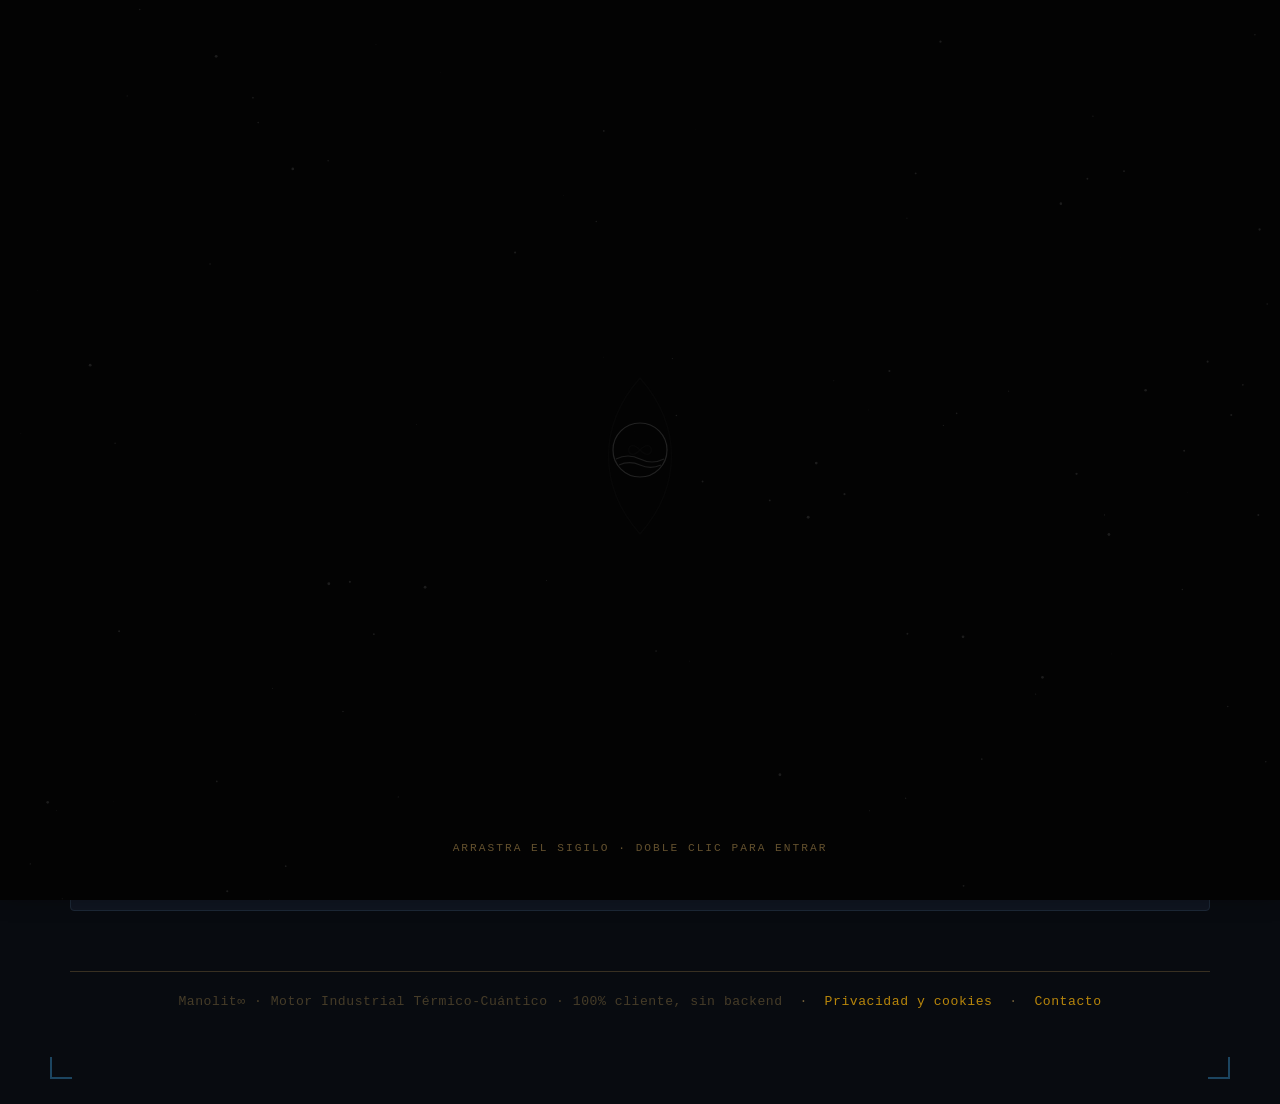
==== commit 4a64e715: "Update index.html" ====
--- a/index.html
+++ b/index.html
@@ -3,7 +3,7 @@
 <head>
   <meta charset="UTF-8">
   <meta name="viewport" content="width=device-width, initial-scale=1.0">
-  <title>Manolito Infinito — Motor Industrial Térmico-Cuántico</title>
+  <title>Manolit∞  — Motor Industrial Térmico-Cuántico</title>
   <link rel="stylesheet" href="styles.css">
   <style>
     :root {
@@ -194,7 +194,7 @@
   <header class="site-header">
     <div class="header-left">
       <div id="logo-header"><svg viewBox="0 0 200 300"><circle cx="100" cy="150" r="45" stroke="var(--paleta-dorado)" stroke-width="2" fill="none"/><path d="M 60,165 Q 80,155 100,165 T 140,165 M 65,175 Q 82.5,167 100,175 T 135,175" fill="none" stroke="var(--paleta-teal)" stroke-width="2"/><path d="M 100,150 C 75,125 75,175 100,150 C 125,125 125,175 100,150 Z" fill="none" stroke="var(--paleta-granate)" stroke-width="2"/><path d="M 100,30 C 30,110 30,210 100,290 C 170,210 170,110 100,30 Z" fill="none" stroke="var(--paleta-granate)" stroke-width="2"/></svg></div>
-      <span class="site-title">Manolito Infinito</span>
+      <span class="site-title">Manolit∞</span>
     </div>
     <nav class="site-nav">
       <a href="#historia">Historia</a>
@@ -209,7 +209,7 @@
       <div class="panel-label">Historia del proyecto</div>
 
       <div class="modo-texto texto-ciudadano historia-texto">
-        <p>Manolito Infinito no nació en un laboratorio ni en una sala de reuniones. Nació una noche
+        <p>Manolit∞ no nació en un laboratorio ni en una sala de reuniones. Nació una noche
         de agosto, volviendo a casa por una calle de Sevilla donde el asfalto, horas después de que
         se hubiera puesto el sol, seguía devolviendo calor como si se negara a soltarlo. Esa
         sensación —caminar sobre algo que parece respirar calor en plena noche— fue la pregunta que
@@ -230,7 +230,7 @@
         quien ya sabía programar. Están para cualquiera que tenga una pregunta real y la voluntad de
         no soltarla.</p>
 
-        <p>El nombre "Manolito Infinito" es, a propósito, un poco absurdo. Detrás de un proyecto que
+        <p>El nombre "Manolit∞" es, a propósito, un poco absurdo. Detrás de un proyecto que
         cruza física térmica con probabilidad cuántica hay una intención muy simple: que esto no se
         sienta como algo frío, de laboratorio, reservado a quien tiene un título. Que un vecino
         cualquiera pueda entrar, mover un par de deslizadores y entender, sin tecnicismos, por qué su
@@ -396,8 +396,8 @@
           </div>
         </div>
         <div class="panel">
-          <div class="panel-label">Manolito Infinito — consulta</div>
-          <div class="chat-window" id="chat-window"><div class="chat-msg"><div class="who">Manolito</div><div>Pregúntame sobre conductividad, presupuesto o la parte cuántica. Entiendo español, inglés, francés, italiano, portugués y alemán.</div></div></div>
+          <div class="panel-label">Manolit∞ — consulta</div>
+          <div class="chat-window" id="chat-window"><div class="chat-msg"><div class="who">Manolit∞</div><div>Pregúntame sobre conductividad, presupuesto o la parte cuántica. Entiendo español, inglés, francés, italiano, portugués y alemán.</div></div></div>
           <div class="chat-input-row"><input type="text" id="chat-input" placeholder="Escribe tu pregunta..."><button class="btn" id="chat-send">Enviar</button></div>
         </div>
       </div>
@@ -414,7 +414,7 @@
   </section>
 
   <footer>
-    <span style="opacity:0.6;">Manolito Infinito · Motor Industrial Térmico-Cuántico · 100% cliente, sin backend</span>
+    <span style="opacity:0.6;">Manolit∞ · Motor Industrial Térmico-Cuántico · 100% cliente, sin backend</span>
     &nbsp;·&nbsp; <a href="#" id="footer-privacidad">Privacidad y cookies</a>
     &nbsp;·&nbsp; <a href="mailto:sandro.a007@gmail.com">Contacto</a>
   </footer>
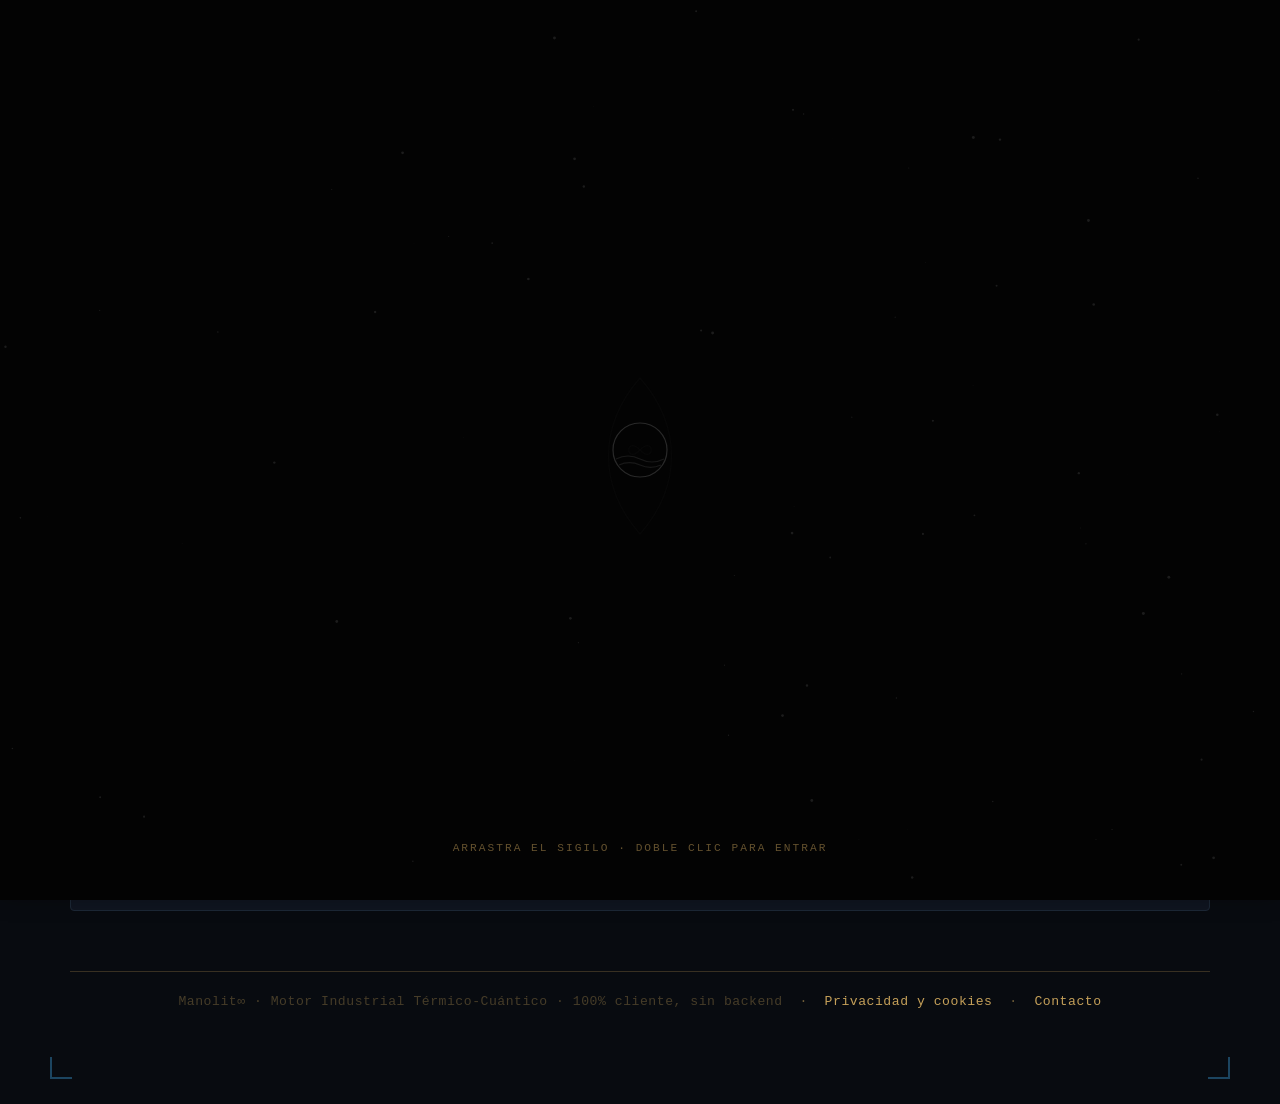
==== commit 56ae4b1e: "Update index.html" ====
--- a/index.html
+++ b/index.html
@@ -216,7 +216,7 @@
         empezó todo esto: ¿por qué seguimos eligiendo, una y otra vez, los materiales que peor nos
         tratan?</p>
 
-        <p>No soy programador. Lo digo sin vergüenza y, de hecho, creo que merece la pena decirlo.
+        <p>No soy programador graduado ni llegue a estudiar para ello. Lo digo sin vergüenza y, de hecho, creo que merece la pena decirlo.
         Todo lo que hay detrás de esta herramienta —el motor térmico, el pequeño circuito cuántico,
         la calculadora que tienes al lado— ha salido de meses de preguntar, equivocarme y volver a
         preguntar, con la ayuda de una inteligencia artificial que me ha permitido no quemarme la
--- a/styles.css
+++ b/styles.css
@@ -1,5 +1,5 @@
 /* =============================================================================
-   MANOLITO INFINITO — IDENTIDAD VISUAL
+   Manolit∞ — IDENTIDAD VISUAL
    Concepto: plano de ingenieria / laboratorio de termodinamica industrial.
    Espectro termico (azul frio -> rojo incandescente) en vez de synthwave,
    para diferenciarse del resto de proyectos de Sandro.
@@ -383,7 +383,7 @@
 .qbar.state00 { background: var(--hot); }
 .qbar-label { font-family: var(--font-mono); font-size: 11px; color: var(--text-dim); margin-top: 4px; }
 
-/* ---------- Chat Manolito ---------- */
+/* ---------- Chat Manolit∞ ---------- */
 .chat-window {
   height: 230px;
   overflow-y: auto;
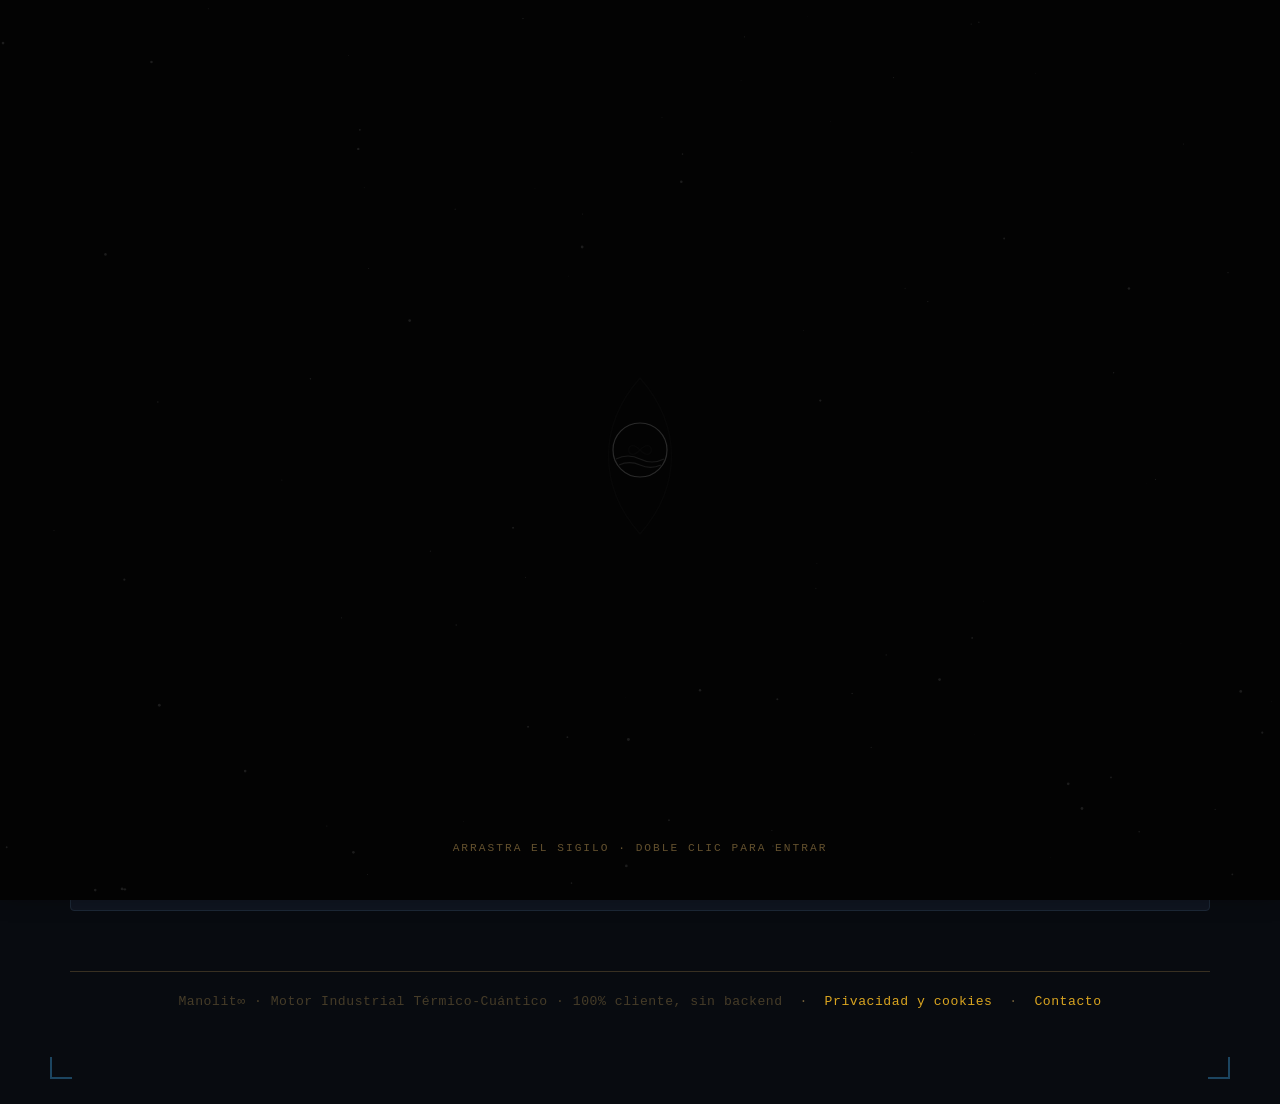
==== commit b1f83a61: "sync" ====
--- a/index.html
+++ b/index.html
@@ -1,6 +1,17 @@
 <!DOCTYPE html>
 <html lang="es">
 <head>
+  <meta charset="UTF-8">
+  <meta name="viewport" content="width=device-width, initial-scale=1.0">
+  <title>Manolit∞ — Motor Industrial Térmico-Cuántico</title>
+  
+  <!-- ✅ AÑADIR ESTA LÍNEA -->
+  <meta name="description" content="Explora Manolit∞, un motor que combina física térmica y computación cuántica para analizar el impacto de los materiales urbanos. Una herramienta para entender nuestras ciudades.">
+  
+  <link rel="stylesheet" href="styles.css">
+  <!-- ... resto del head ... -->
+</head>
+
   <meta charset="UTF-8">
   <meta name="viewport" content="width=device-width, initial-scale=1.0">
   <title>Manolit∞  — Motor Industrial Térmico-Cuántico</title>
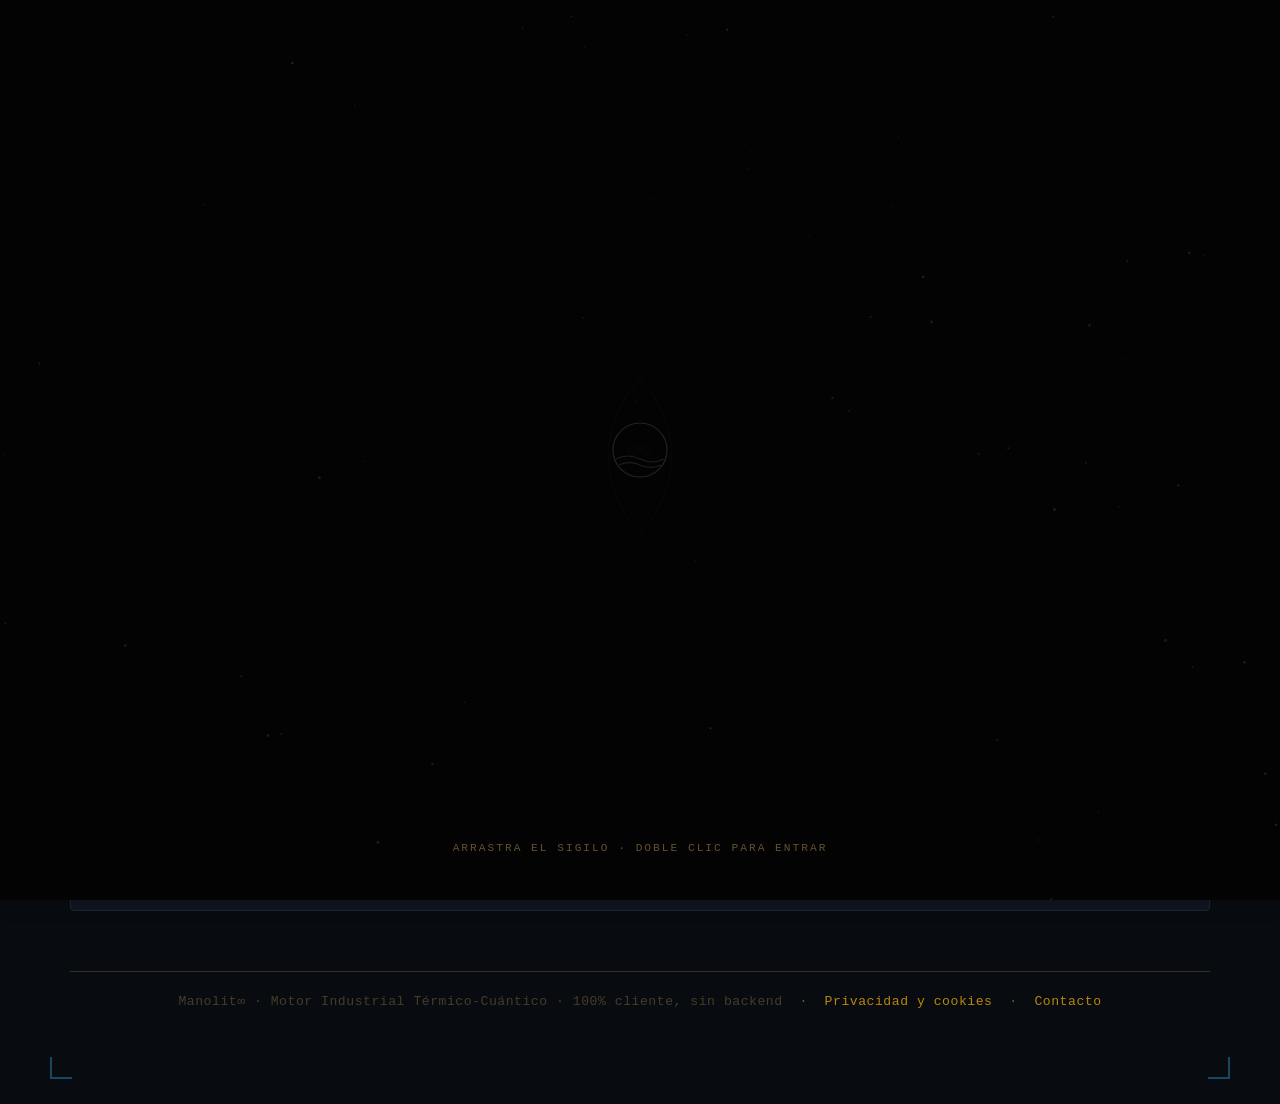
==== commit 2e3e111f: "sync" ====
--- a/index.html
+++ b/index.html
@@ -1,21 +1,24 @@
 <!DOCTYPE html>
 <html lang="es">
 <head>
-  <meta charset="UTF-8">
-  <meta name="viewport" content="width=device-width, initial-scale=1.0">
-  <title>Manolit∞ — Motor Industrial Térmico-Cuántico</title>
-  
-  <!-- ✅ AÑADIR ESTA LÍNEA -->
-  <meta name="description" content="Explora Manolit∞, un motor que combina física térmica y computación cuántica para analizar el impacto de los materiales urbanos. Una herramienta para entender nuestras ciudades.">
-  
-  <link rel="stylesheet" href="styles.css">
-  <!-- ... resto del head ... -->
-</head>
-
-  <meta charset="UTF-8">
-  <meta name="viewport" content="width=device-width, initial-scale=1.0">
-  <title>Manolit∞  — Motor Industrial Térmico-Cuántico</title>
-  <link rel="stylesheet" href="styles.css">
+  <!-- name=index.html (fragmento a insertar en <head>) -->
+<meta charset="utf-8">
+<meta name="viewport" content="width=device-width,initial-scale=1">
+<title>Manolit∞ — Motor Industrial Térmico-Cuántico</title>
+<meta name="description" content="Manolit∞ combina cálculo termofísico y una simulación cuántica de 2 qubits para estimar la conductividad y coste de mezclas de materiales en entornos urbanos. 100% cliente, sin backend.">
+<link rel="canonical" href="https://<tu-dominio>.github.io/Manolito-infinito-motor/">
+<link rel="stylesheet" href="styles.css">
+
+<!-- Open Graph / Twitter card -->
+<meta property="og:type" content="website">
+<meta property="og:title" content="Manolit∞ — Motor Industrial Térmico-Cuántico">
+<meta property="og:description" content="Herramienta en navegador para estimar conductividad térmica y coste de mezclas de materiales.">
+<meta property="og:url" content="https://<tu-dominio>.github.io/Manolito-infinito-motor/">
+<meta property="og:image" content="https://<tu-dominio>.github.io/Manolito-infinito-motor/og-image.png">
+
+<meta name="twitter:card" content="summary_large_image">
+<meta name="twitter:title" content="Manolit∞ — Motor Industrial Térmico-Cuántico">
+<meta name="twitter:description" content="Herramienta en navegador para estimar conductividad térmica y coste de mezclas de materiales.">
   <style>
     :root {
       --paleta-dorado: #C5A059;
@@ -178,7 +181,6 @@
   </style>
 </head>
 <body class="modo-ciudadano">
-
 <div id="intro-overlay">
   <canvas id="aether-field"></canvas>
   <canvas id="waves-canvas"></canvas>
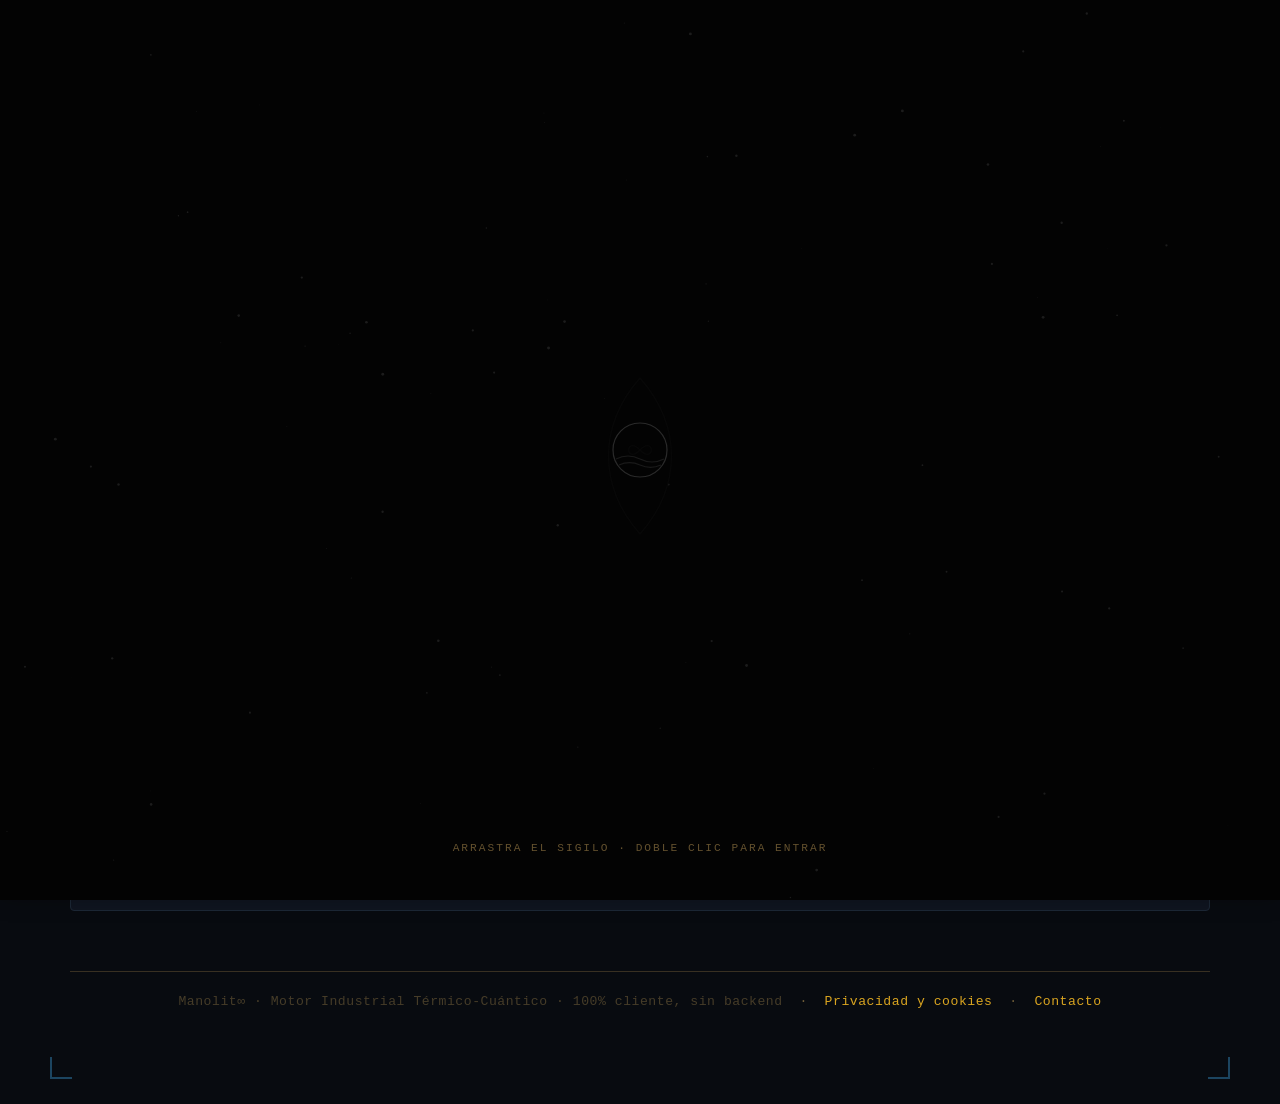
==== commit 15736afe: "ousg" ====
--- a/index.html
+++ b/index.html
@@ -1,7 +1,6 @@
 <!DOCTYPE html>
 <html lang="es">
 <head>
-  <!-- name=index.html (fragmento a insertar en <head>) -->
 <meta charset="utf-8">
 <meta name="viewport" content="width=device-width,initial-scale=1">
 <title>Manolit∞ — Motor Industrial Térmico-Cuántico</title>
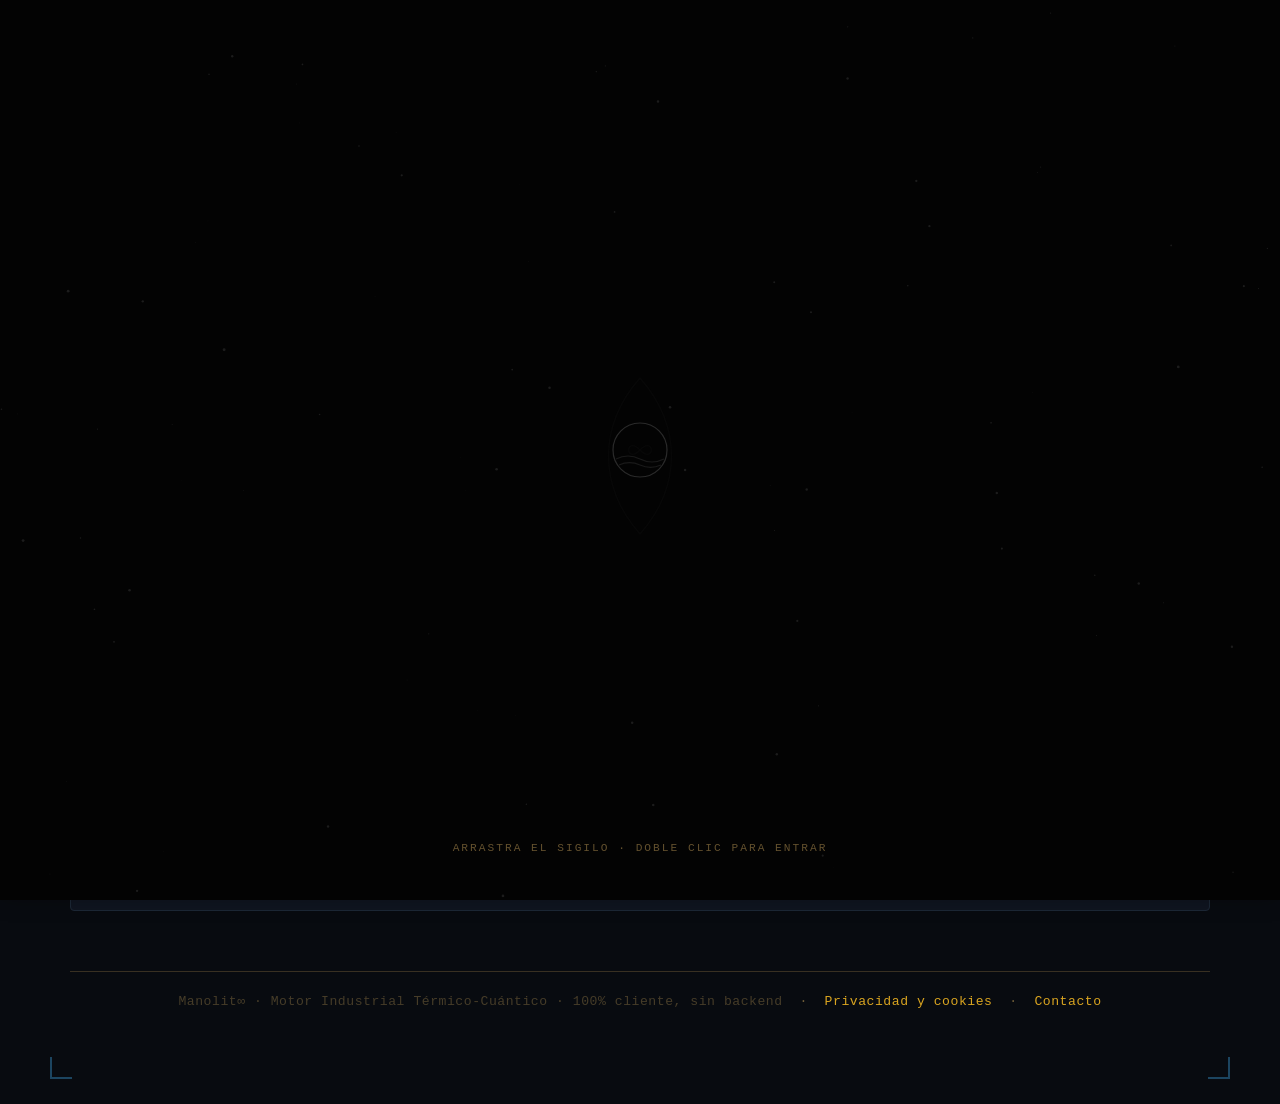
==== commit 8c13ac52: "push" ====
--- a/index.html
+++ b/index.html
@@ -377,7 +377,7 @@
         </div>
 
         <div class="panel">
-          <div class="panel-label">03 · Detección automática (imagen / vídeo)</div>
+        <div id="drop-zone" aria-label="Zona para arrastrar fotos o vídeos de materiales urbanos">
           <div class="dropzone" id="dropzone">Arrastra una foto o vídeo aquí, o haz clic para elegir archivo<input type="file" id="file-input" accept="image/*,video/*"></div>
           <div id="preview-container" style="margin-top:12px"></div>
           <div class="detected-tags" id="detected-tags"></div>
